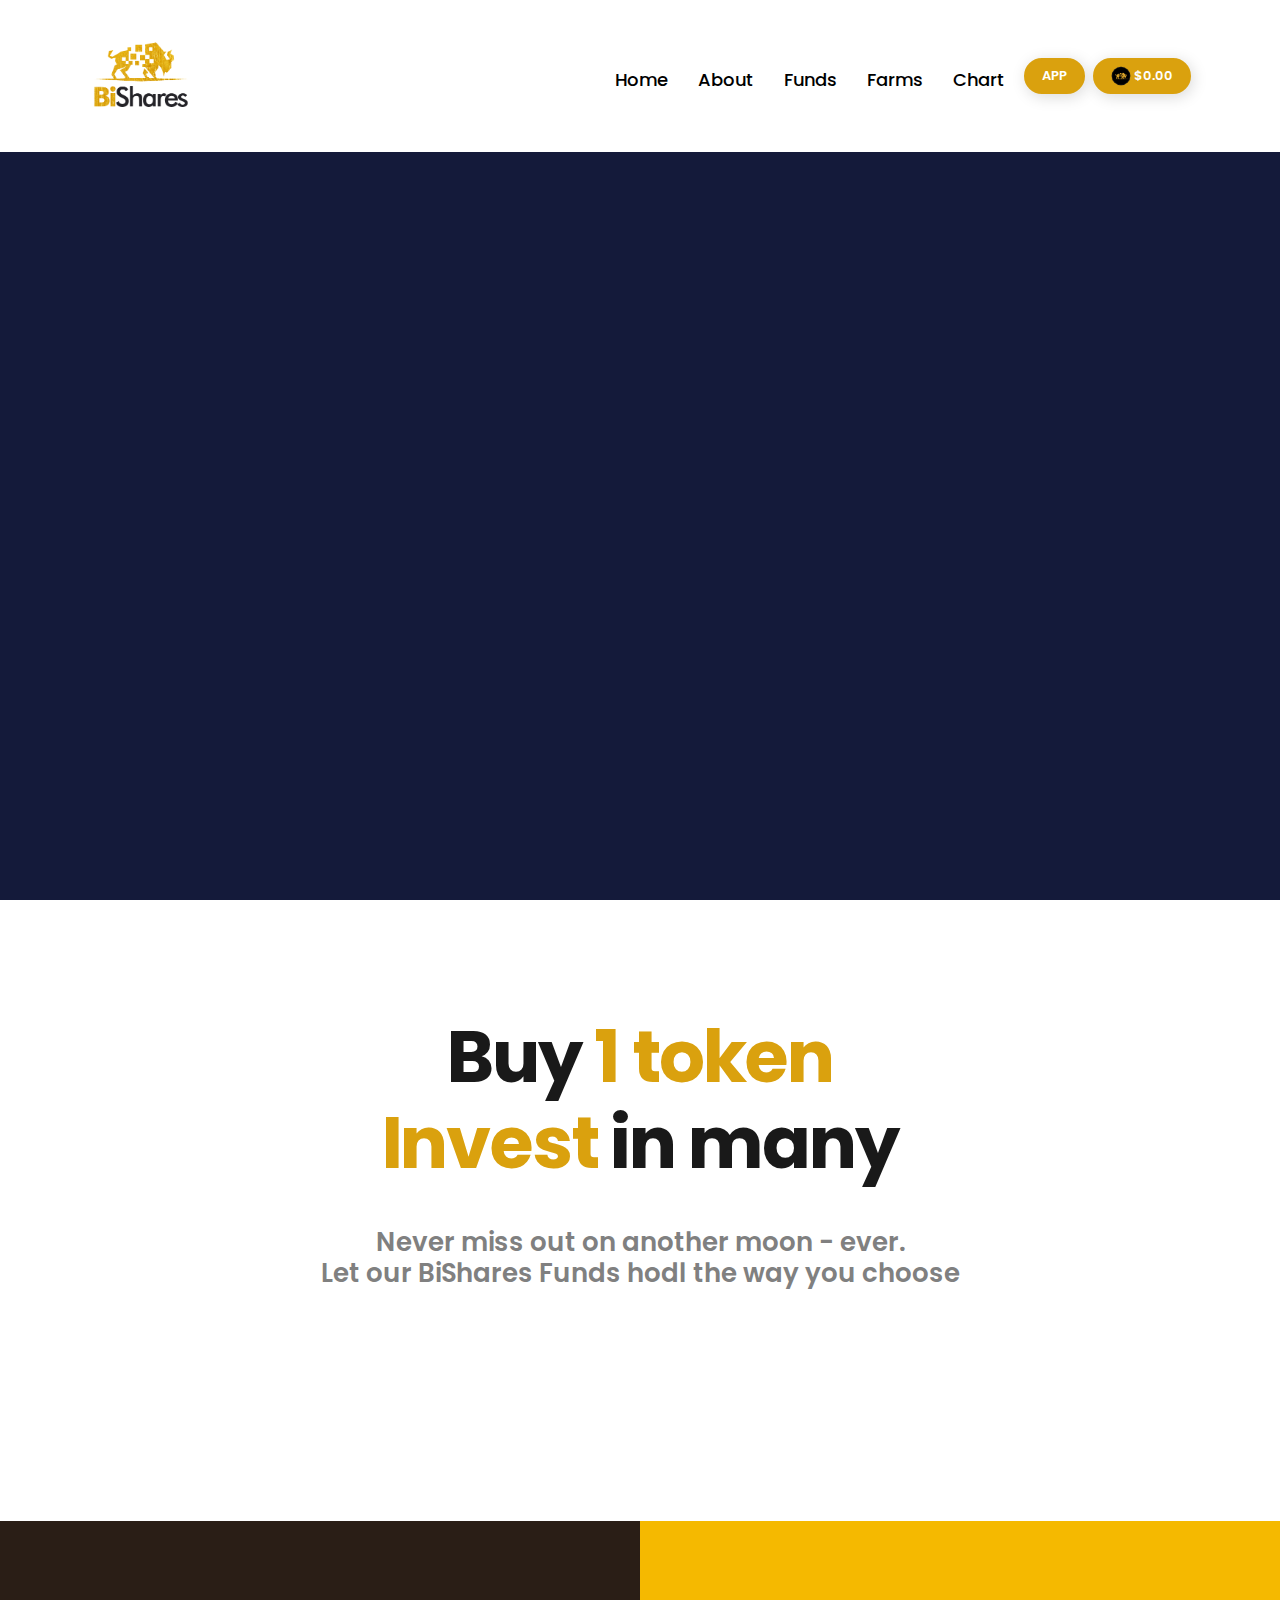
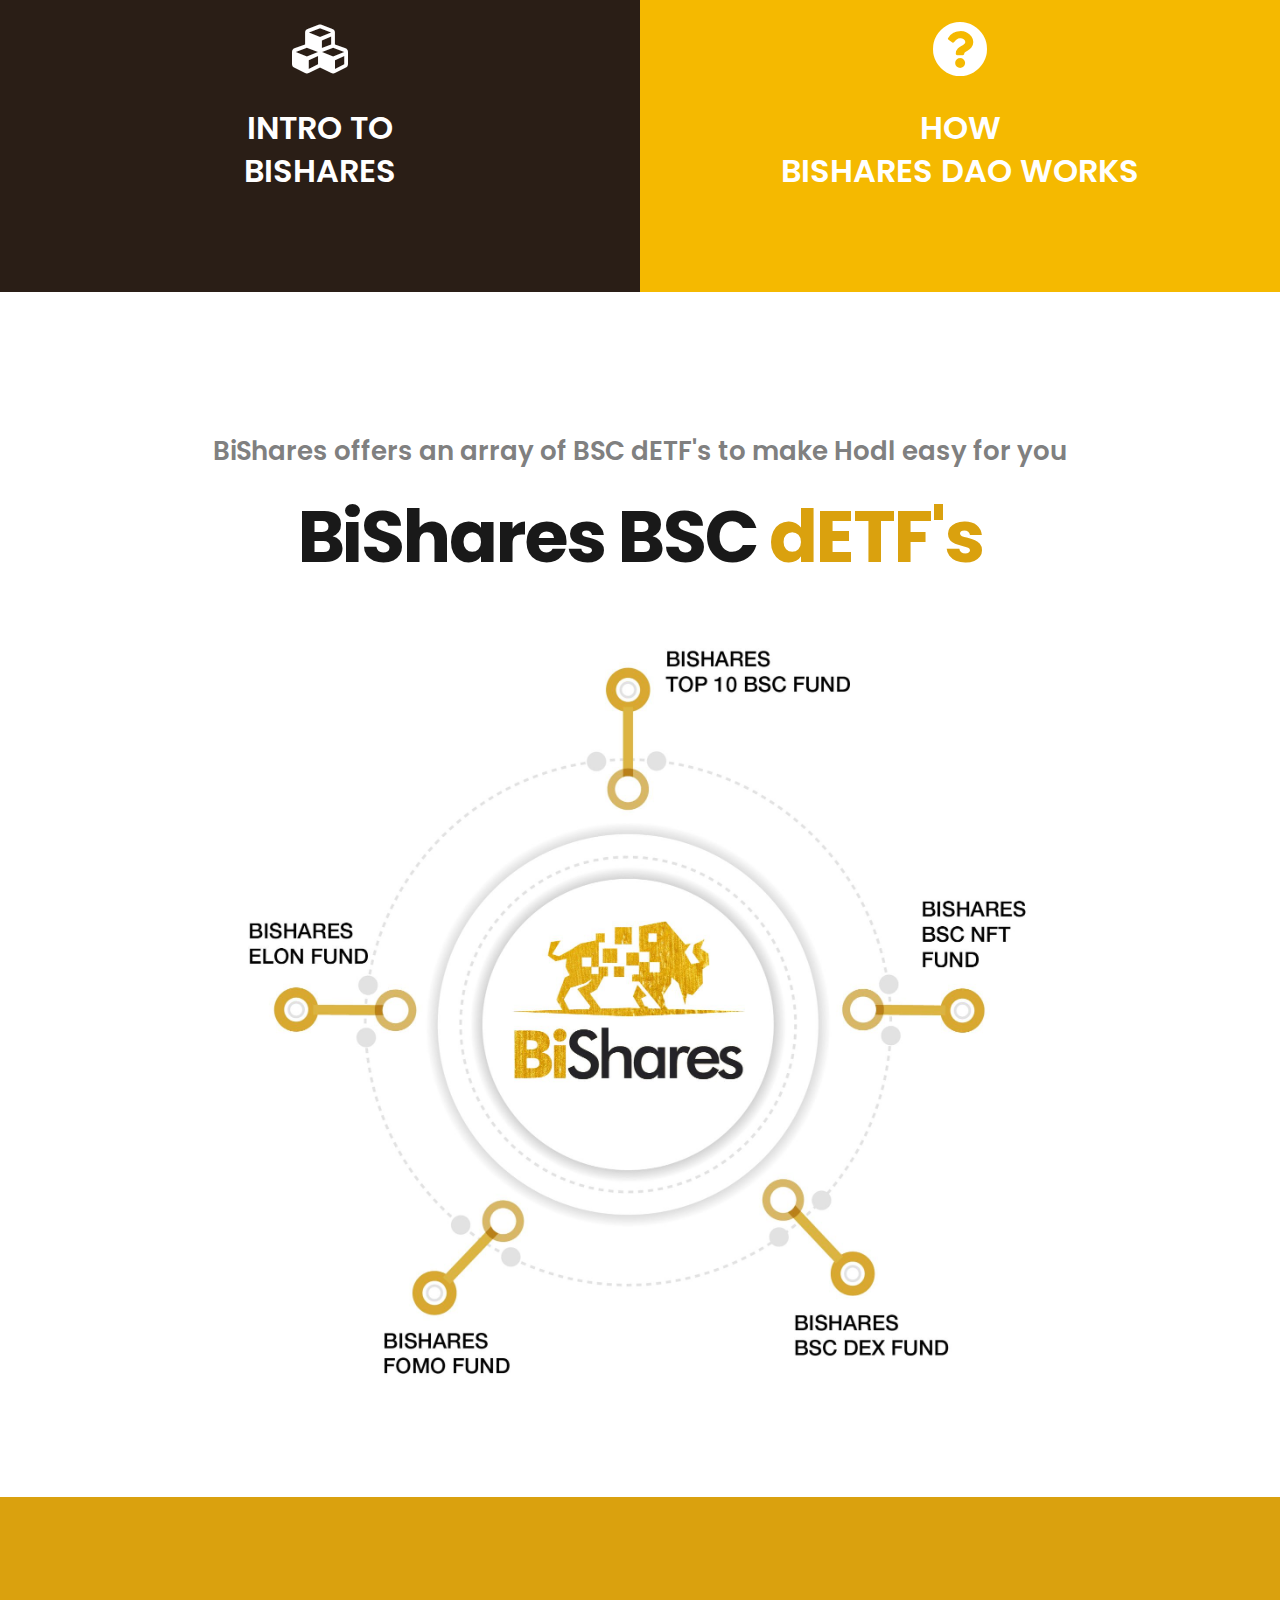
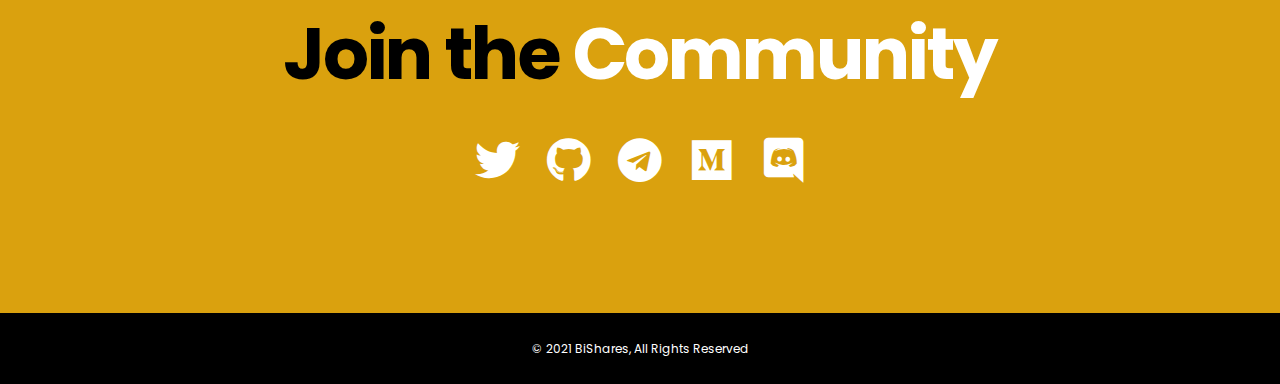
==== index.html @ 82aae1d3 "APp is live to app" ====
<!doctype html>
<html lang="en">

<head>
    <meta charset="UTF-8">
    <meta name="viewport" content="width=device-width, initial-scale=1, shrink-to-fit=no">
    <link rel="stylesheet" href="https://fonts.googleapis.com/css?family=Poppins:400,500,600">
    <link rel="stylesheet" href="assets/bootstrap/css/bootstrap.min.css" type="text/css">
    <link rel="stylesheet" href="assets/font-awesome/css/fontawesome-all.min.css">
    <link rel="stylesheet" href="assets/css/magnific-popup.css">

    <link rel="stylesheet" href="assets/css/style.css">
    <link rel="stylesheet" href="assets/css/custom.css">

    <link rel="shortcut icon" type="image/jpg" href="assets/img/favicon.png" />
    <title>BiShares - BSC dETF's</title>

    <meta property="og:url" content="https://bishares.finance" />
    <meta name="title" content="BISHARES FINANCE">
    <meta name="description" content="BiShares - BSC dETF's - Safely Diversify Across Crypto Assets">
    <meta property="og:title" content="BISHARES FINANCE">
    <meta property="og:description" content="BiShares - BSC dETF's - Safely Diversify Across Crypto Assets">
    <meta property="og:image" content="https://bishares.finance/assets/img/BiSharesLarge.jpg">
    <meta name="twitter:title" content="BISHARES FINANCE">
    <meta name="twitter:description" content="BiShares - BSC dETF's - Safely Diversify Across Crypto Assets">
    <meta name="twitter:image" content="https://bishares.finance/assets/img/BiSharesLarge.jpg">
    <meta name="twitter:card" content="summary_large_image">

</head>

<body data-spy="scroll" data-target=".navbar">
    <div class="ts-page-wrapper" id="page-top">

        <!--*********************************************************************************************************-->
        <!--************ HERO ***************************************************************************************-->
        <!--*********************************************************************************************************-->
        <header id="ts-hero" class="ts-full-screen ts-separate-bg-element">
            <!--NAVIGATION ******************************************************************************************-->
            <nav class="navbar navbar-expand-lg navbar-dark fixed-top ts-separate-bg-element" data-bg-color="#fff">
                <div class="container">
                    <a class="navbar-brand" href="./">
                        <img src="assets/img/BiShare-Logo-WEB.png" alt="">
                    </a>
                    <!--end navbar-brand-->
                    <button class="navbar-toggler" type="button" data-toggle="collapse"
                        data-target="#navbarNavAltMarkup" aria-controls="navbarNavAltMarkup" aria-expanded="false"
                        aria-label="Toggle navigation">
                        <span class="navbar-toggler-icon"></span>
                    </button>
                    <!--end navbar-toggler-->
                    <div class="collapse navbar-collapse" id="navbarNavAltMarkup">
                        <div class="navbar-nav ml-auto">
                            <a class="nav-item nav-links ts-scroll" href="./">Home</a>
                            <a class="nav-item nav-links ts-scroll" href="./about-us">About <span
                                    class="sr-only"></span></a>
                            <a class="nav-item nav-links ts-scroll" href="./funds">Funds</a>
                            <a class="nav-item nav-links ts-scroll" href="https://farms.bishares.finance" target="_blank">Farms</a>
                            <a class="nav-item nav-links ts-scroll" target="_blank"
                                href="https://charts.bogged.finance/?token=0x19A6Da6e382b85F827088092a3DBe864d9cCba73">Chart</a>
                            <a class="ts-scroll btn btn-primary btn-sm m-1 px-3 ts-width__auto"
                            href="https://app.bishares.finance" target="_blank">APP</a>
                            <a class="ts-scroll btn btn-primary btn-sm m-1 px-3 ts-width__auto"
                                href="https://charts.bogged.finance/?token=0x19A6Da6e382b85F827088092a3DBe864d9cCba73"
                                id="bison_price" target="_blank"><img src="assets/img/CoinSoloGold.svg"
                                    style="height: 20px;" /> $0.00</a>
                        </div>
                        <!--end navbar-nav-->
                    </div>
                    <!--end collapse-->
                </div>
                <!--end container-->
            </nav>
            <!--end navbar-->

            <!--HERO CONTENT ****************************************************************************************-->
            <div class="container align-self-center align-items-center" style="padding-top: 160px;">
                <div class="row">
                    <div class="col-md-12">
                        <center>
                            <h1 data-animate="ts-fadeInUp">Professional DeFi apeing diversification.<br /> Simply easy,
                                hodl safely</h1>
                            <div data-animate="ts-fadeInUp" data-delay=".1s">
                                <p class="w-75 text-white mb-5 ts-opacity__90">Audited and Diversified Decentralized ETF's (dETF's) on Binance Smart Chain</p>
                            </div>
                            <!-- a href="#how-it-works" class="btn btn-primary btn-lg ts-scroll mr-4" data-animate="ts-fadeInUp" data-delay=".2s">
                            APP
                            <i class="fa fa-arrow-right small ml-3 ts-opacity__50"></i>
                        </a> -->
                        </center>
                    </div>


                    <!--end col-md-7-->
                </div>
                <!--end row-->
            </div>
            <!--end container-->
            <!--END HERO CONTENT ************************************************************************************-->

            <!--HERO BACKGROUND *************************************************************************************-->
            <div class="ts-background" data-bg-color="#141a3a" data-bg-parallax="scroll" data-bg-parallax-speed="3">
                <!-- <div class="ts-background-image ts-svg ts-z-index__1 ts-background-position-left d-none d-md-block" data-bg-image="assets/svg/shape-mask.svg" data-animate="ts-fadeInLeft"></div>-->
                <div class="ts-background-image ts-parallax-element" data-bg-image="assets/img/bishares-3bisons.jpg"
                    data-animate="ts-zoomOutIn"></div>
            </div>
            <!--END HERO BACKGROUND *********************************************************************************-->

        </header>
        <!--end #hero-->

        <!--*********************************************************************************************************-->
        <!--************ CONTENT ************************************************************************************-->
        <!--*********************************************************************************************************-->
        <main id="ts-content">

            <!--HOW IT WORKS ****************************************************************************************-->
            <section id="how-it-works" class="ts-block ts-xs-text-center pb-5">
                <div class="container">
                    <div class="ts-title">
                        <center>
                            <h1 class="display-3 text-xs-center">Buy <span class="text-primary">1 token</span>
                                <br /><span class="text-primary">Invest</span> in many
                            </h1>
                            <h3 class="mb-1 semi-header">Never miss out on another moon - ever.<br />
                                Let our BiShares Funds hodl the way you choose</h3>
                            <br />
                            <br />
                            <!-- <a href="#" class="btn btn-primary btn-lg ts-scroll mr-4 m-2" data-animate="ts-fadeInUp" data-delay=".2s">
                                Buy BINFT
                                <i class="fa fa-arrow-right small ml-3 ts-opacity__50"></i>
                            </a> -->
                            <a href="./funds.html" class="btn btn-primary btn-lg ts-scroll mr-4 m-2"
                                data-animate="ts-fadeInUp" data-delay=".2s">
                                DETAILS
                                <i class="fa fa-arrow-right small ml-3 ts-opacity__50"></i>
                            </a>
                        </center>
                    </div>
                </div>

                <!--end ts-title-->
                <div class="icoboxes-card-wrapper icoboxes-card-wrapper__3cols">
                    <div class="icobox icobox_icon-color-primary icobox_type_card icobox_centered icobox_title_accent">
                        <a class="icobox__link-wrapper"
                            href="https://medium.com/@BiShares/introduction-to-bishares-cdad40c24427" target="_blank">
                            <div class="icobox__icon-holder">
                                <div class="icobox__icon"><i class="fa fa-cubes"></i></div>
                            </div>
                            <div class="icobox__body">
                                <h5 class="icobox__title">Intro to<br> BiShares</h5>
                            </div>
                        </a>
                    </div>
                    <div class="icobox icobox_icon-color-primary icobox_type_card icobox_centered icobox_title_accent">
                        <a class="icobox__link-wrapper"
                            href="https://bi-shares.medium.com/post-dao-updates-additional-info-fe2c316872f9"
                            target="_blank">
                            <div class="icobox__icon-holder">
                                <div class="icobox__icon"><i class="fa fa-question-circle"></i></div>
                            </div>
                            <div class="icobox__body">
                                <h5 class="icobox__title">How <br> BISHARES DAO works</h5>
                            </div>
                        </a>
                    </div>

                    <!--end row-->
                </div>
                <!--end container-->
            </section>
            <!--END HOW IT WORKS ************************************************************************************-->

            <section class="text-center my-5 py-5">
                <div content="ts-title mb-5">
                    <h3 class="mb-1 semi-header">BiShares offers an array of BSC dETF's to make Hodl easy for
                        you</h3><br />
                    <h1 class="display-3 text-xs-center">BiShares BSC <span class="text-primary">dETF's</span></h1>
                    <img class="img-fluid mb-2-5" src="assets/img/BiSharesInfoCircle.jpg" alt="">
                </div>

            </section>


            <!--FOOTER****************************************************************************************-->
            <section id="buy-now" class="ts-block text-center py-10" data-bg-color="#daa10e">
                <div class="container">
                    <div class="ts-title mb-3">
                        <h1 class="display-3 text-xs-center foot-words">Join the <span
                                class="text-primary-foot">Community</span> </h1>
                    </div>
                    <!--end ts-title-->
                    <a href="https://twitter.com/BiSharesFinance" target="_blank"><i class="fab fa-twitter"> </i></a>
                    <a href="https://github.com/bisharesindexfund" target="_blank"><i class="fab fa-github"> </i></a>
                    <a href="https://t.me/bishares" target="_blank"><i class="fab fa-telegram"> </i></a>
                    <a href="https://bi-shares.medium.com" target="_blank"><i class="fab fa-medium"> </i></a>
                    <a href="https://discord.gg/w2jejq5rBP" target="_blank"><i class="fab fa-discord"> </i></a>
                </div>
            </section>
            <!--END BUY NOW *****************************************************************************************-->

        </main>
        <!--end #content-->

        <!--*********************************************************************************************************-->
        <!--************ FOOTER *************************************************************************************-->
        <!--*********************************************************************************************************-->
        <footer id="ts-footer">

            <section id="contact" class="ts-separate-bg-element" data-bg-image="assets/img/bg-hand-mobile.jpg"
                data-bg-image-opacity=".1" data-bg-color="black">
                <div class="container">

                    <!--end row-->
                </div>
                <!--end ts-box-->
                <div class="text-center text-white py-4">
                    <small>© 2021 BiShares, All Rights Reserved</small>
                </div>

                <!--end container-->
            </section>

        </footer>
        <!--end #footer-->

    </div>
    <!--end page-->

    <script src="assets/js/custom.hero.js"></script>
    <script src="assets/js/jquery-3.3.1.min.js"></script>
    <script src="assets/js/popper.min.js"></script>
    <script src="assets/bootstrap/js/bootstrap.min.js"></script>
    <script src="assets/js/imagesloaded.pkgd.min.js"></script>
    <script src="https://maps.google.com/maps/api/js?key=AIzaSyBEDfNcQRmKQEyulDN8nGWjLYPm8s4YB58"></script>
    <script src="assets/js/isInViewport.jquery.js"></script>
    <script src="assets/js/jquery.magnific-popup.min.js"></script>
    <script src="assets/js/owl.carousel.min.js"></script>
    <script src="assets/js/scrolla.jquery.min.js"></script>
    <script src="assets/js/jquery.validate.min.js"></script>
    <script src="assets/js/jquery-validate.bootstrap-tooltip.min.js"></script>
    <script src="assets/js/custom.js"></script>

    <script>
        get_bison_price();
        function get_bison_price() {
            $.ajax({
                type: "GET",
                url: "https://api.vlad.finance/bishares-price.php?key=6547643&pool=0xec1214ee197304c17eb9e427e246a4fd37ba718e&token=0x19A6Da6e382b85F827088092a3DBe864d9cCba73&decimals=8",
                success: function (data) {
                    bison = JSON.parse(data)['data'];
                    if (bison == "0.00" || bison == "nan" || bison == "inf") {
                        setTimeout(function () { get_bison_price(); }, 1000);
                    } else if (bison !== "0.00" && bison != "nan" && bison != "inf") {
                        $('#bison_price').html("<img src='assets/img/CoinSoloGold.svg' style='height: 20px;' /> $" + bison);
                        setTimeout(function () { get_bison_price(); }, 30000);
                    }
                }
            })

        }
    </script>

</body>

</html>
---- assets/css/style.css ----
/*----------------------------------------------------------------------------------------------------------------------
Project:	    StartUps
Version:        1.0.0

Default Color   #ff6a6a;

Body copy:		'Poppins', sans-serif; 15px;
Headers:		'Poppins', sans-serif;

----------------------------------------------------------------------------------------------------------------------*/

/*----------------------------------------------------------------------------------------------------------------------
[Table of contents]

A. Basic Styling
  -- Styling

B. Helpers
  -- Animations
  -- Borders
  -- Colors
  -- Column Count
  -- Transitions
  -- Background
  -- Headings
  -- Height
  -- Margin
  -- No Gutter
  -- Opacity
  -- Overflow
  -- Padding
  -- Position
  -- Shadow
  -- Shape Mask
  -- Typography
  -- Title
  -- Transitions
  -- Utilities
  -- Width
  -- Z-Index

C. Components
  -- Block
  -- Blockquote
  -- Box
  -- Buttons
  -- Card
  -- Circle
  -- Forms
  -- Inputs
  -- Item
  -- List
  -- Map
  -- Hero
  -- Navbar
  -- Page
  -- Partners
  -- Plugins
  -- Price Box
  -- Progress
  -- Promo Numbers
  -- Select
  -- Slider
  -- Tabs

D. Plugins Styles
  -- Magnific Popup
  -- Owl Carousel

E. Template Specific Elements
  -- Price Box
  -- Other
  -- Story


----------------------------------------------------------------------------------------------------------------------*/

/***********************************************************************************************************************
A. Basic Styling
***********************************************************************************************************************/

/*-------------------------------------------
  -- Styling - Colors, Font Size, Font Family
-------------------------------------------*/

body {
    color: #191919;
    font-family: 'Poppins', sans-serif;
    font-weight: 400;
    font-size: .9375rem;
    margin: 0;
    padding: 0;
}

html {
    font-size: 80%;
}

h1, .ts-h1 {
    font-weight: 500;
    font-size: 2.5rem;
}

h2, .ts-h2 {
    font-weight: 500;
    font-size: 1.5rem;
}

h3, .ts-h3 {
    font-weight: 600;
    font-size: 1.25rem;
    margin-bottom: 1.5625rem;
}

h4, .ts-h4 {
    font-weight: 500;
    margin-bottom: 1.875rem;
}

h5, .ts-h5 {
    font-size: 2rem;
    font-weight: 600;
}

h6, .ts-h6 {
    font-size: .9375rem;
}

.text-primary {
  color: #daa10e !important;
    font-weight:700;
}

a.text-primary:focus, a.text-primary:hover {
  color: #daa10e !important;
}

.display-3 {
  letter-spacing: -0.03em;
    font-weight:700;
}

@media (max-width: 991px) {
  .display-3 {
    font-size: 3rem;
  }
}

.semi-header{
    color:grey;
}

.img-fluid, .carousel-inner > .carousel-item > img,
.carousel-inner > .carousel-item > a > img {
  max-width: 70%;
  height: auto;
}

.foot-words{
    color:black;
    
}
.text-primary-foot{
    color:white;
}

.fab{
  width: 1.5em; 
    font-size:3em;
    color:white;
}

.navbar-brand img{
    width:110px;
}

.navbar-light .navbar-toggler-icon {
  background-image: url("data:image/svg+xml;charset=utf8,%3Csvg viewBox='0 0 30 30' xmlns='http://www.w3.org/2000/svg'%3E%3Cpath stroke='rgba(0, 0, 0, 0.5)' stroke-width='2' stroke-linecap='round' stroke-miterlimit='10' d='M4 7h22M4 15h22M4 23h22'/%3E%3C/svg%3E");
}

.navbar-dark .navbar-toggler-icon {
  background-image: url("data:image/svg+xml;charset=utf8,%3Csvg viewBox='0 0 30 30' xmlns='http://www.w3.org/2000/svg'%3E%3Cpath stroke='rgba(0, 0, 0, 0.5)' stroke-width='2' stroke-linecap='round' stroke-miterlimit='10' d='M4 7h22M4 15h22M4 23h22'/%3E%3C/svg%3E");
}
.navbar-dark .navbar-nav .nav-links{
    font-size:18px;
    padding-top: 10px;
    text-align: center;
    color:black;
}
.nav-links .ts-scroll {
    color:black !IMPORTANT;
}

.w-75{
 font-size:22px;   
    line-height: 26px;
}

.boxy{
    color:#daa10e;
}
.boxy-rev{
    color:#191919;
}


/* NEW */

/***********************************************************************************************************************
B. Helpers
***********************************************************************************************************************/

/*-------------------------------------------
  -- Animations
-------------------------------------------*/

[data-animate] {
    opacity: 0;
    animation-fill-mode: forwards;
    animation-duration: .6s;
    animation-timing-function: ease;
}

/* Fade In Up */

@keyframes ts-fadeInUp {
    from {
        opacity: 0;
        transform: translate3d(0, 1.25rem, 0);
    }

    to {
        opacity: 1;
        transform: translate3d(0, 0, 0);
    }
}

.ts-fadeInUp {
    animation-name: ts-fadeInUp;
}

/* Fade In Down */

@keyframes ts-fadeInDown {
    from {
        opacity: 0;
        transform: translate3d(0, -1.25rem, 0);
    }

    to {
        opacity: 1;
        transform: translate3d(0, 0, 0);
    }
}

.ts-fadeInDown {
    animation-name: ts-fadeInDown;
}

/* Fade In Left */

@keyframes ts-fadeInLeft {
    from {
        opacity: 0;
        transform: translate3d(-1.25rem, 0, 0);
    }

    to {
        opacity: 1;
        transform: translate3d(0, 0, 0);
    }
}

.ts-fadeInLeft {
    animation-name: ts-fadeInLeft;
}

/* Fade In Right */

@keyframes ts-fadeInRight {
    from {
        opacity: 0;
        transform: translate3d(1.25rem, 0, 0);
    }

    to {
        opacity: 1;
        transform: translate3d(0, 0, 0);
    }
}

.ts-fadeInRight {
    animation-name: ts-fadeInRight;
}

/* Zoom In */

@keyframes ts-zoomIn {
    from {
        opacity: 0;
        transform: scale(.5);
    }

    to {
        opacity: 1;
        transform: scale(1);
    }
}

.ts-zoomIn {
    animation-name: ts-zoomIn;
}

/* Zoom Out In */

@keyframes ts-zoomOutIn {
    from {
        opacity: 0;
        transform: scale(1.1);
    }

    to {
        opacity: 1;
        transform: scale(1);
    }
}

.ts-zoomOutIn {
    animation-name: ts-zoomOutIn;
}

/* Zoom In Short */

@keyframes ts-zoomInShort {
    from {
        opacity: 0;
        transform: scale(.9);
    }

    to {
        opacity: 1;
        transform: scale(1);
    }
}

.ts-zoomInShort {
    animation-name: ts-zoomInShort;
}

/*-------------------------------------------
  -- Borders
-------------------------------------------*/

.ts-border-radius__sm {
    border-radius: .125rem;
    overflow: hidden;
}

.ts-border-radius__md {
    border-radius: .25rem;
    overflow: hidden;
}

.ts-border-radius__lg {
    border-radius: .5rem;
    overflow: hidden;
}

.ts-border-radius__xl {
    border-radius: .75rem;
    overflow: hidden;
}

.ts-border-radius__pill {
    border-radius: 6.25rem !important;
    overflow: hidden;
}

.ts-border-radius__round-shape {
    border-radius: 187.5rem;
    overflow: hidden;
}

.ts-border-none {
    border: none;
}

.ts-border-bottom {
    border-bottom: .0625rem solid rgba(0, 0, 0, .1);
}

.ts-font-color__white {
    color: #fff;
}

.ts-font-color__black {
    color: #000;
}

.ts-font-color__primary {
    color: #3a79f9;
}

/*-------------------------------------------
  -- Background
-------------------------------------------*/

[data-bg-image] {
    background-size: cover;
    background-position: 50%;
}

.ts-background {
    bottom: 0;
    left: 0;
    height: 100%;
    overflow: hidden;
    position: absolute;
    width: 100%;
    z-index: -2;
}

.ts-background .ts-background {
    height: 100%;
    width: 100%;
}

.ts-background-repeat {
    background-repeat: repeat;
    background-size: inherit;
}

.ts-background-repeat .ts-background-image {
    background-repeat: repeat;
    background-size: inherit;
}

.ts-background-image, .ts-img-into-bg {
    background-repeat: no-repeat;
    background-size: cover;
    background-position: 50%;
    height: 100%;
    overflow: hidden;
    width: 100%;
}

.ts-background-image img, .ts-img-into-bg img {
    display: none;
}

.ts-background-original-size {
    background-size: inherit;
}

.ts-background-size-cover {
    background-size: cover;
}

.ts-background-size-contain {
    background-size: contain;
}

.ts-background-repeat-x {
    background-repeat: repeat-x;
}

.ts-background-repeat-y {
    background-repeat: repeat-y;
}

.ts-background-repeat-repeat {
    background-repeat: repeat;
    background-size: inherit;
}

.ts-background-position-top {
    background-position: top;
}

.ts-background-position-center {
    background-position: center;
}

.ts-background-position-bottom {
    background-position: bottom;
}

.ts-background-position-left {
    background-position-x: left !important;
}

.ts-background-position-right {
    background-position-x: right !important;
}

.ts-background-particles {
    height: 120%;
    left: 0;
    margin-left: -10%;
    margin-top: -10%;
    overflow: hidden;
    position: absolute;
    top: 0;
    width: 120%;
    z-index: 1;
}

.ts-background-is-dark {
    color: #fff;
}

.ts-background-is-dark .form-control {
    box-shadow: 0 0 0 .125rem rgba(255, 255, 255, .2);
}

.ts-background-is-dark .form-control:focus {
    box-shadow: 0 0 0 .125rem rgba(255, 255, 255, .4);
}

.ts-background-is-dark .ts-btn-border-muted {
    border-color: rgba(255, 255, 255, .1);
}

.ts-video-bg {
    height: 100%;
}

.ts-video-bg .fluid-width-video-wrapper {
    height: 100%;
}

/*-------------------------------------------
  -- Height
-------------------------------------------*/

.ts-height__50px {
    height: 3.125rem;
}

.ts-height__100px {
    height: 6.25rem;
}

.ts-height__150px {
    height: 9.375rem;
}

.ts-height__200px {
    height: 12.5rem;
}

.ts-height__250px {
    height: 15.625rem;
}

.ts-height__300px {
    height: 18.75rem;
}

.ts-height__350px {
    height: 21.875rem;
}

.ts-height__400px {
    height: 25rem;
}

.ts-height__450px {
    height: 28.125rem;
}

.ts-height__500px {
    height: 31.25rem;
}

.ts-height__600px {
    height: 37.5rem;
}

.ts-height__700px {
    height: 43.75rem;
}

.ts-height__800px {
    height: 50rem;
}

.ts-height__900px {
    height: 56.25rem;
}

.ts-height__1000px {
    height: 62.5rem;
}

/*- ---------------------------------------------*/
/*- Icobox
/*- ---------------------------------------------*/
.icobox {
  position: relative;
  margin-bottom: 2rem;
}

.icobox::after {
  content: "";
  display: table;
  clear: both;
}

.icobox p:last-child {
  margin-bottom: 0;
}

.icobox__icon {
  width: 70px;
  height: 70px;
  line-height: 70px;
  background: #2a1e16;
  color: #fff;
  font-size: 2.6rem;
  font-family: "Montserrat", sans-serif;
  text-align: center;
  margin-bottom: 1.7rem;
}

.icobox__title {
  margin-bottom: 0;
}

.icobox__title + p {
  padding-top: 1em;
}

.icobox__link-wrapper {
  text-decoration: none;
}

.icobox__link-wrapper:hover {
  text-decoration: none;
}

.icobox_icon-color-primary .icobox__icon {
  background-color: #f5b900;
}

.icobox_icon-color-primary.icobox_icon-no-shape .icobox__icon {
  background-color: transparent;
  color: #f5b900;
}

.icobox_icon-color-primary.icobox_type_card {
  background-color: #f5b900;
}

.icobox_centered {
  text-align: center;
}

.icobox_centered .icobox__icon {
  margin-left: auto;
  margin-right: auto;
  text-align: center !important;
}

.icobox_right {
  text-align: right;
}

.icobox_right .icobox__icon {
  float: right;
}

.icobox_right .icobox__icon-holder::after {
  content: "";
  display: table;
  clear: both;
}

.icobox_icon-left .icobox__icon {
  float: left;
  margin: 0 2rem 0 0;
}

.icobox_icon-right .icobox__icon {
  float: right;
  margin: 0 0 0 2rem;
}

.icobox_icon-shape_round .icobox__icon {
  border-radius: 50%;
}

.icobox_icon-no-shape .icobox__icon {
  background: none;
  color: #2a1e16;
  font-size: 56px;
  line-height: 1em;
  text-align: left;
}

.icobox_icon-no-shape.icobox_icon-left .icobox__icon {
  margin-right: 0;
}

.icobox_icon-no-shape.icobox_icon-right .icobox__icon {
  margin-left: 0;
  text-align: right;
}

@media (min-width: 992px) {
  .icobox_size_xl .icobox__icon {
    width: 132px;
    height: 132px;
    font-size: 56px;
    line-height: 132px;
    margin-bottom: 2rem;
  }
}

.icobox_type_boxed {
  background: #fcfcfc;
  padding: 47px 32px;
}

.icobox_type_card {
  background-color: #2a1e16;
  padding: 75px 20px 85px 20px;
}

.icobox_type_card br {
  display: none;
}

@media (min-width: 992px) {
  .icobox_type_card {
    padding: 100px 80px;
  }
  .icobox_type_card br {
    display: inline-block;
  }
}

.icobox_type_card .icobox__icon {
  color: #fff;
  background: none;
  margin-bottom: 1rem;
  transition: all 0.2s ease;
}

@media (min-width: 992px) {
  .icobox_type_card .icobox__icon {
    font-size: 56px;
    line-height: 56px;
  }
}

.icobox_type_card .icobox__title {
  color: #fff;
  line-height: 1.33em;
  transition: all 0.2s ease;
}

.icobox_type_card .icobox__body {
  color: #fff;
}

.icobox_type_card:hover .icobox__icon {
  transform: translate(0, -0.5rem);
}

.icobox_type_card:hover .icobox__title {
  transform: translate(0, 0.5rem);
}

.icobox_title_accent .icobox__title {
  text-transform: uppercase;
}

.icoboxes-card-wrapper::after {
  content: "";
  display: table;
  clear: both;
}

.icoboxes-card-wrapper.icoboxes-card-wrapper__3cols .icobox_type_card {
  margin-bottom: 0;
}

.icoboxes-card-wrapper.icoboxes-card-wrapper__3cols .icobox_type_card:nth-child(2n+1) {
  background-color: #2a1e16;
}

@media (min-width: 768px) {
  .icoboxes-card-wrapper.icoboxes-card-wrapper__3cols .icobox_type_card {
    float: left;
    width: 50%;
  }
  .icoboxes-card-wrapper.icoboxes-card-wrapper__3cols .icobox_type_card:nth-child(4n+1), .icoboxes-card-wrapper.icoboxes-card-wrapper__3cols .icobox_type_card:nth-child(4n+4) {
    background-color: #2a1e16;
  }
  .icoboxes-card-wrapper.icoboxes-card-wrapper__3cols .icobox_type_card:nth-child(4n+2), .icoboxes-card-wrapper.icoboxes-card-wrapper__3cols .icobox_type_card:nth-child(4n+3) {
    background-color: #f5b900;
  }
}

@media (min-width: 992px) {
  .icoboxes-card-wrapper.icoboxes-card-wrapper__3cols .icobox_type_card {
    width: 50%;
  }
  .icoboxes-card-wrapper.icoboxes-card-wrapper__3cols .icobox_type_card:nth-child(2n+1) {
    background-color: #2a1e16;
  }
  .icoboxes-card-wrapper.icoboxes-card-wrapper__3cols .icobox_type_card:nth-child(2n) {
    background-color: #f5b900;
  }
}

@media (min-width: 768px) {
  .icobox_top-line {
    margin-top: 86px;
  }
  .icobox_top-line::before {
    content: "";
    display: block;
    position: absolute;
    left: 50%;
    top: -86px;
    width: 1px;
    height: 56px;
    background-color: #ececec;
  }
}
/*-------------------------------------------
  -- Margin
-------------------------------------------*/

.ts-mt__0 {
    margin-top: 0 !important;
}

.ts-mr__0 {
    margin-right: 0 !important;
}

.ts-mb__0 {
    margin-bottom: 0 !important;
}

.ts-ml__0 {
    margin-left: 0 !important;
}

/*-------------------------------------------
  -- No Gutters - Removes padding from col*
-------------------------------------------*/

.no-gutters {
    margin-right: 0;
    margin-left: 0;
}

.no-gutters > .col, .no-gutters > [class*="col-"] {
    padding-right: 0;
    padding-left: 0;
}

/*-------------------------------------------
  -- Opacity
-------------------------------------------*/

.ts-opacity__5 {
    opacity: .05;
}

.ts-opacity__10 {
    opacity: .1;
}

.ts-opacity__20 {
    opacity: .2;
}

.ts-opacity__30 {
    opacity: .3;
}

.ts-opacity__40 {
    opacity: .4;
}

.ts-opacity__50 {
    opacity: .5;
}

.ts-opacity__60 {
    opacity: .6;
}

.ts-opacity__70 {
    opacity: .7;
}

.ts-opacity__80 {
    opacity: .8;
}

.ts-opacity__90 {
    opacity: .9;
}

/*-------------------------------------------
  -- Overflow
-------------------------------------------*/

.ts-overflow__hidden {
    overflow: hidden;
}

.ts-overflow__visible {
    overflow: visible;
}

/*-------------------------------------------
  -- Padding
-------------------------------------------*/

.ts-pt__0 {
    padding-top: 0 !important;
}

.ts-pr__0 {
    padding-right: 0 !important;
}

.ts-pb__0 {
    padding-bottom: 0 !important;
}

.ts-pl__0 {
    padding-left: 0 !important;
}

/*-------------------------------------------
  -- Position
-------------------------------------------*/

/* Top */

.ts-top__0 {
    top: 0%;
}

.ts-top__50 {
    top: 50%;
}

.ts-top__100 {
    top: 100%;
}

/* Right */

.ts-right__0 {
    right: 0%;
}

.ts-right__50 {
    right: 50%;
}

.ts-right__100 {
    right: 100%;
}

.ts-right__inherit {
    right: inherit;
}

/* Bottom */

.ts-bottom__0 {
    bottom: 0%;
}

.ts-bottom__50 {
    bottom: 50%;
}

.ts-bottom__100 {
    bottom: 100%;
}

/* Left */

.ts-left__0 {
    left: 0%;
}

.ts-left__50 {
    left: 50%;
}

.ts-left__100 {
    left: 100%;
}

.ts-left__inherit {
    left: inherit;
}

.ts-push-left__100 {
    transform: translateX(100%);
}

/*-------------------------------------------
  -- Shadow
-------------------------------------------*/

.ts-shadow__sm {
    box-shadow: 0 .125rem .3125rem rgba(0, 0, 0, .1);
}

.ts-shadow__md {
    box-shadow: .125rem .1875rem .9375rem rgba(0, 0, 0, .15);
}

.ts-shadow__lg {
    box-shadow: .375rem .3125rem 1.5625rem rgba(0, 0, 0, .2);
}

.ts-shadow__none {
    box-shadow: none !important;
}

/*-------------------------------------------
  -- Typography
-------------------------------------------*/

a {
    color: #daa10e;
    transition: .3s ease;
}

a:hover {
    color:#daa10e;

    text-decoration: none;
}

p {
    line-height: 1.6875rem;
    margin-bottom: 1.875rem;
    color: rgba(0, 0, 0, .5);
}

.ts-font-weight__normal {
    font-weight: normal;
}

.ts-font-weight__light {
    font-weight: lighter;
}

.ts-font-weight__bold {
    font-weight: bold;
}

.ts-text-small {
    font-size: .8125rem !important;
}

.ts-xs-text-center {
}

/*-------------------------------------------
  -- Title
-------------------------------------------*/

.ts-title {
    
}

.ts-title h5 {
    font-weight: normal;
    opacity: .5;
}

/*-------------------------------------------
  -- Utilities
-------------------------------------------*/

.ts-element {
    position: relative;
}

/* Social Icons */

.ts-social-icons {
    font-size: 120%;
}

.ts-social-icons a {
    padding: .125rem .25rem;
    color: #9e9e9e;
}

/* Overlay */

.ts-has-overlay {
    position: relative;
}

.ts-has-overlay:after {
    background-color: #000;
    content: "";
    height: 100%;
    left: 0;
    opacity: .5;
    position: absolute;
    top: 0;
    width: 100%;
    z-index: -1;
}

/* Flip x */

.ts-flip-x {
    transform: scaleY(-1);
}

/* Flip Y */

.ts-flip-y {
    transform: scaleX(-1);
}

.ts-video-bg {
    height: 100%;
}

.ts-video-bg .fluid-width-video-wrapper {
    height: 100%;
}

.ts-video-bg iframe {
    border: 0;
    height: 100%;
    width: 100%;
}

/*-------------------------------------------
  -- Width
-------------------------------------------*/

.ts-width__10px {
    width: .625rem;
}

.ts-width__20px {
    width: 1.25rem;
}

.ts-width__30px {
    width: 1.875rem;
}

.ts-width__40px {
    width: 2.5rem;
}

.ts-width__50px {
    width: 3.125rem;
}

.ts-width__100px {
    width: 6.25rem;
}

.ts-width__200px {
    width: 12.5rem;
}

.ts-width__300px {
    width: 18.75rem;
}

.ts-width__400px {
    width: 25rem;
}

.ts-width__500px {
    width: 31.25rem;
}

.ts-width__inherit {
    width: inherit !important;
}

.ts-width__auto {
    width: auto !important;
}

/*-------------------------------------------
  -- Z-index
-------------------------------------------*/

.ts-z-index__-1 {
    z-index: -1 !important;
}

.ts-z-index__0 {
    z-index: 0 !important;
}

.ts-z-index__1 {
    z-index: 1 !important;
}

.ts-z-index__2 {
    z-index: 2 !important;
}

.ts-z-index__1000 {
    z-index: 1000 !important;
}

/***********************************************************************************************************************
C. Components
***********************************************************************************************************************/

/*-------------------------------------------
  -- Block
-------------------------------------------*/

.ts-block {
    padding-bottom: 5rem;
    padding-top: 4rem;
    position: relative;
    /*
  &:after {
    background-image: url("data:image/svg+xml,%3csvg xmlns='http://www.w3.org/2000/svg'  width='103.987' height='105.599'%3E%3cpath fill='var(--color-primary-svg)' d='M101.017 45.961c-10.338 22.34-33.156 61.239-62.326 59.586-31.984-1.803-44.52-48.772-36.182-73.996 15.682-47.439 120.287-40.376 98.508 14.41-10.998 23.766 1.923-4.836 0 0z'/%3E%3c/svg%3E");
  }
  */
}

.ts-block-inside {
    padding: 1.25rem;
    position: relative;
}

section {
    position: relative;
}

/*-------------------------------------------
  -- Blockquote
-------------------------------------------*/

blockquote {
    font-size: 1.125rem;
    position: relative;
    padding-bottom: 2rem;
}

blockquote [class*="ts-circle"] {
    box-shadow: .375rem .3125rem 1.5625rem rgba(0, 0, 0, .2);
    position: relative;
    z-index: 2;
    margin-top: 1rem;
}

blockquote p {
    background-color: #f1f1f1;
    border-radius: .25rem;
    margin-top: -2.5rem;
    padding: 2.5rem;
    position: relative;
    z-index: 1;
}

blockquote p:after {
    border-color: #f1f1f1 transparent transparent transparent;
    border-style: solid;
    border-width: .8125rem .8125rem 0 .8125rem;
    content: "";
    width: 0;
    height: 0;
    position: absolute;
    left: 0;
    right: 0;
    margin: auto;
    bottom: -0.8125rem;
}

blockquote h4 {
    margin-bottom: .3125rem;
}

blockquote h6 {
    opacity: .5;
}

.blockquote-footer {
    color: inherit;
}

.blockquote-footer:before {
    display: none;
}

.ts-carousel-blockquote .owl-item figure, .ts-carousel-blockquote .owl-item p,
.ts-carousel-blockquote .owl-item .blockquote-footer {
    opacity: 0;
    transition: .6s ease;
    transform: translateY(.625rem);
}

.ts-carousel-blockquote .owl-item.active figure,
.ts-carousel-blockquote .owl-item.active p,
.ts-carousel-blockquote .owl-item.active .blockquote-footer {
    opacity: 1;
    transform: translateY(0);
}

.ts-carousel-blockquote .owl-item.active p {
    transition-delay: .1s;
}

.ts-carousel-blockquote .owl-item.active .blockquote-footer {
    transition-delay: .2s;
}

/*-------------------------------------------
  -- Box
-------------------------------------------*/

.ts-box {
    background-color: #fff;
    border-radius: .25rem;
    margin-bottom: 1.875rem;
    box-shadow: .125rem .1875rem .9375rem rgba(0, 0, 0, .15);
    padding: 1.5625rem;
}

/*-------------------------------------------
  -- Buttons
-------------------------------------------*/

.btn {
    border-radius: 6.25rem;
    border-width: .125rem;
    box-shadow: .125rem .1875rem .9375rem rgba(0, 0, 0, .15);
    font-weight: 600;
    font-size: .9375rem;
    padding: .5rem 1.25rem;
    position: relative;
    outline: none !important;
}

.btn:hover .fa-arrow-right {
    transform: translateX(.5rem);
}

.btn .fa-arrow-right {
    transition: .6s cubic-bezier(.85, -0.37, .17, 1.45);
    transform: translateX(0) rotate(.02deg);
}

.btn span {
    transition: .3s ease;
}

.btn .status {
    bottom: 0;
    height: 1.375rem;
    left: 0;
    margin: auto;
    position: absolute;
    top: 0;
    right: 0;
    width: 1.5rem;
}

.btn .status .spinner {
    left: .3125rem;
    transition: .3s ease;
    top: .1875rem;
    position: absolute;
    opacity: 0;
}

.btn .status .status-icon {
    border-radius: 50%;
    left: 0;
    opacity: 0;
    font-size: .625rem;
    padding: .25rem .4375rem;
    position: relative;
    transition: .3s ease;
    z-index: 1;
    transform: scale(0);
}

.btn .status .status-icon.valid {
    background-color: var(--green);
}

.btn .status .status-icon.invalid {
    background-color: var(--red);
}

.btn.processing span {
    opacity: .2;
}

.btn.processing .spinner {
    opacity: 1;
}

.btn.done .ts-spinner {
    opacity: 0;
}

.btn.done .status-icon {
    transform: scale(1);
    opacity: 1;
}

.btn-primary:hover, .btn-primary:focus, .btn-primary:active {
    /*background-color: darken( var(--color-primary), 20% );
    border-color: darken( var(--color-primary), 20% );*/
    background-color: #daa10e;
    border-color: #daa10e;
    box-shadow: .125rem .1875rem .9375rem rgba(0, 0, 0, .3);
}

.btn-primary {
    background-color: #daa10e;
    border-color: #daa10e;
    color: #fff;
}

.btn-primary.disabled, .btn-primary:disabled {
    background-color: #daa10e;
    border-color: #daa10e;
}

.btn-primary:not(:disabled):not(.disabled):active:focus,
.btn-primary:not(:disabled):not(.disabled).active:focus,
.show > .btn-primary.dropdown-toggle:focus {
    background-color: #daa10e;
    border-color: #daa10e;
    box-shadow: 0 .1875rem .9375rem rgba(0, 0, 0, .2);
}

.btn-primary:not(:disabled):not(.disabled):active,
.btn-primary:not(:disabled):not(.disabled).active,
.show > .btn-primary.dropdown-toggle {
    background-color: #daa10e;
    border-color: #daa10e;
    box-shadow: 0 .1875rem .9375rem rgba(0, 0, 0, .2);
}

.btn-dark {
    background-color: #191919;
    border-color: #191919;
}

.btn-outline-primary {
    border-color: #daa10e;
    color: #daa10e;
}

.btn-outline-primary:hover {
    background-color: #daa10e;
    border-color: #daa10e;
}

.btn-outline-primary:not(:disabled):not(.disabled):active:focus {
    background-color: #3a79f9;
    border-color: #3a79f9;
    box-shadow: 0 0 0 .2rem rgba(58, 121, 249, .5);
}

.btn-lg {
    padding: .75rem 1.5rem;
    font-size: 1.125rem;
}

.btn-sm {
    font-size: .8125rem;
    padding: .375rem 1rem;
}

.btn-xs {
    font-size: .75rem;
    font-weight: 600;
    padding: .125rem .6875rem;
    text-transform: uppercase;
}

[class*="btn-outline-"] {
    box-shadow: none;
}

.ts-btn-border-muted {
    border-color: rgba(25, 25, 25, .1);
}

/*-------------------------------------------
  -- Card
-------------------------------------------*/

.card {
    backface-visibility: hidden;
    border: none;
    box-shadow: .125rem .1875rem .9375rem rgba(0, 0, 0, .15);
    margin-bottom: 1.875rem;
    overflow: hidden;
}

.card-columns .card {
    margin-bottom: 1.25rem;
}

.card-body, .card-footer, .card-header {
    padding: 1.5625rem;
}

.ts-cards-same-height > div[class*='col-'] {
    display: flex;
}

.ts-cards-same-height > div[class*='col-'] .card {
    width: 100%;
}

.ts-card__flat {
    border-radius: 0;
    box-shadow: none;
}

.ts-card__flat .card-footer {
    background-color: transparent;
    border: none;
}

.ts-card__image {
}

/*-------------------------------------------
  -- Circle
-------------------------------------------*/

.ts-circle__xs {
    border-radius: 50%;
    display: inline-block;
    height: 3rem;
    flex: 0 0 3rem;
    overflow: hidden;
    text-align: center;
    line-height: 3rem;
    width: 3rem;
}

.ts-circle__sm {
    border-radius: 50%;
    display: inline-block;
    height: 4.375rem;
    flex: 0 0 4.375rem;
    overflow: hidden;
    text-align: center;
    line-height: 4.375rem;
    width: 4.375rem;
}

.ts-circle__md {
    border-radius: 50%;
    display: inline-block;
    height: 6.25rem;
    flex: 0 0 6.25rem;
    overflow: hidden;
    text-align: center;
    line-height: 6.25rem;
    width: 6.25rem;
}

.ts-circle__lg {
    border-radius: 50%;
    display: inline-block;
    height: 8.125rem;
    flex: 0 0 8.125rem;
    overflow: hidden;
    text-align: center;
    line-height: 8.125rem;
    width: 8.125rem;
}

.ts-circle__xl {
    border-radius: 50%;
    display: inline-block;
    height: 10rem;
    flex: 0 0 10rem;
    overflow: hidden;
    text-align: center;
    line-height: 10rem;
    width: 10rem;
}

.ts-circle__xxl {
    border-radius: 50%;
    display: inline-block;
    height: 15.625rem;
    flex: 0 0 15.625rem;
    overflow: hidden;
    text-align: center;
    line-height: 15.625rem;
    width: 15.625rem;
}

/*-------------------------------------------
  -- Forms
-------------------------------------------*/

form.ts-labels-inside-input .form-group,
.ts-form.ts-labels-inside-input .form-group {
    position: relative;
}

form.ts-labels-inside-input .form-group label,
.ts-form.ts-labels-inside-input .form-group label {
    line-height: 2.625rem;
    left: .8125rem;
    opacity: .4;
    pointer-events: none;
    position: absolute;
    top: 0;
    transition: .3s ease;
}

form.ts-labels-inside-input .form-group label.focused,
.ts-form.ts-labels-inside-input .form-group label.focused {
    top: -2.1875rem;
    left: 0;
    font-size: .75rem;
    opacity: 1;
}

.form-control {
    border: 0;
    box-shadow: 0 0 0 .125rem rgba(0, 0, 0, .2);
    border-radius: .125rem;
    padding: .5625rem .75rem;
}

.form-control:focus {
    box-shadow: 0 0 0 .125rem rgba(0, 0, 0, .4);
}

.form-group {
    margin-bottom: 1.5625rem;
}

.form-group label {
    font-size: .8125rem;
}

.ts-gallery {
    position: relative;
}

.ts-gallery .ts-gallery__image {
    background-color: #191919;
    color: #fff;
    display: block;
    height: 28rem;
    overflow: hidden;
}

.ts-gallery .ts-gallery__image:hover .ts-img-into-bg {
    opacity: .3;
    transform: scale(1.1);
}

.ts-gallery .ts-gallery__caption {
    padding: 3rem;
    bottom: 0;
    left: 0;
    position: absolute;
    z-index: 2;
}

.ts-gallery .ts-img-into-bg {
    opacity: .6;
    transition: 1s cubic-bezier(.23, .05, .17, 1.02);
    transform: scale(1.03);
}

/*-------------------------------------------
  -- Inputs
-------------------------------------------*/

.ts-input__static {
    pointer-events: none;
    box-shadow: none;
}

.ts-inputs__transparent input, .ts-inputs__transparent textarea {
    background-color: transparent;
    color: #fff;
}

.ts-inputs__transparent input:active, .ts-inputs__transparent input:focus,
.ts-inputs__transparent textarea:active, .ts-inputs__transparent textarea:focus {
    background-color: transparent;
    color: #fff;
}

.ts-item {
    height: 100%;
    padding-bottom: 1.875rem;
}

.ts-item-content {
    display: flex;
    flex-direction: column;
    height: 100%;
}

.ts-item-header {
    margin-bottom: 1.5625rem;
    position: relative;
}

.ts-item-header .icon {
    position: relative;
    display: inline-block;
}

.ts-item-header .icon .step {
    background-color: #3a79f9;
    top: 0;
    box-shadow: .125rem .1875rem .9375rem rgba(0, 0, 0, .15);
    border-radius: 50%;
    color: #fff;
    font-weight: 600;
    line-height: 1.875rem;
    right: 0;
    height: 1.875rem;
    position: absolute;
    text-align: center;
    width: 1.875rem;
}

.ts-item-body {
    flex: 1 1 auto;
}

.ts-item-footer {
}

/*-------------------------------------------
  -- List
-------------------------------------------*/

ul {
    line-height: 2.5rem;
    list-style: none;
    padding-left: 0;
}

ul.ts-list-colored-bullets li:before {
    content: "•";
    color: #3a79f9;
    vertical-align: middle;
    font-size: 1.75rem;
    padding-right: .75rem;
}

ul.ts-list-divided li {
    border-bottom: .0625rem solid rgba(0, 0, 0, .1);
    padding-bottom: .3125rem;
    padding-top: .3125rem;
}

ul.ts-list-divided li:last-child {
    border-bottom: none;
}

/*-------------------------------------------
  -- Loading Screen
-------------------------------------------*/

body.has-loading-screen:before {
    background-color: #000;
    content: "";
    height: 100%;
    right: 0;
    position: fixed;
    width: 100%;
    top: 0;
    z-index: 9999;
    transition: 1.5s ease;
    opacity: 1;
}

body.has-loading-screen:after {
    content: url("../../assets/img/loading.svg");
    height: 2.5rem;
    width: 2.5rem;
    position: fixed;
    margin: auto;
    bottom: 0;
    left: 0;
    right: 0;
    opacity: 1;
    transform: scale(1);
    transition: 1.5s ease;
    top: 0;
    z-index: 10000;
}

body.has-loading-screen.loading-done:before {
    width: 0;
}

body.has-loading-screen.loading-done:after {
    transform: scale(0);
    opacity: 0;
}

/*-------------------------------------------
  -- Map
-------------------------------------------*/

.map {
    min-height: 12.5rem;
}

.map a[href^="http://maps.google.com/maps"] {
    display: none !important;
}

.map a[href^="https://maps.google.com/maps"] {
    display: none !important;
}

.map .gmnoprint a, .map .gmnoprint span, .map .gm-style-cc {
    display: none;
}

/*-------------------------------------------
  -- Hero
-------------------------------------------*/

#ts-hero {
    color: #fff;
    display: flex;
    position: relative;
    overflow: hidden;

}

#ts-hero .ts-background-image {
    background-position: top center;
}

/*-------------------------------------------
  -- Navbar
-------------------------------------------*/

.navbar {
    font-size: .875rem;
    font-weight: 500;
    padding-bottom: 2rem;
    padding-top: 2rem;
    transition: .3s ease;
    background-color:white;
}

.navbar.in {
    padding-bottom: 1rem;
    padding-top: 1rem;
    
}

.navbar.in .ts-background {
    opacity: 1 !important;
    
}

.navbar .ts-background {
    transition: 1s ease;
}

[class*="navbar-expand"] .navbar-nav .nav-link {
    padding-top: .3125rem;
    padding-bottom: .3125rem;
    color:#191919;
}

/*XL*/

/*LG*/

/*MD*/

/*SM*/

/*-------------------------------------------
  -- Page
-------------------------------------------*/

.ts-page-wrapper {
    overflow: hidden;
}

/*-------------------------------------------
  -- Partners
-------------------------------------------*/

.ts-partners a {
    display: block;
    padding: .625rem .3125rem;
}

/*-------------------------------------------
  -- Plugins
-------------------------------------------*/

.tv-site-widget {
    border: none !important;
}

iframe div {
    border: none;
}

/*-------------------------------------------
  -- Progress
-------------------------------------------*/

.progress {
    background-color: transparent;
    border: .125rem solid #3a79f9;
    border-radius: 0;
    height: .625rem;
}

.progress .progress-bar {
    background-color: #3a79f9;
}

/*-------------------------------------------
  -- Promo Numbers
-------------------------------------------*/

.ts-promo-numbers h2 {
    font-weight: normal;
}

.ts-promo-numbers h3 {
    font-weight: normal;
}

.ts-promo-number {
    margin-top: 1rem;
    margin-bottom: 1rem;
    position: relative;
}

.ts-promo-number .ts-promo-number-divider:after {
    content: "";
    bottom: 0;
    border: .125rem solid #3a79f9;
    border-radius: 50%;
    height: .625rem;
    margin: auto;
    position: absolute;
    right: -0.3125rem;
    top: 0;
    width: .625rem;
}

/*-------------------------------------------
  -- Select
-------------------------------------------*/

select.form-control {
    box-shadow: .125rem .1875rem .9375rem rgba(0, 0, 0, .15);
    border-radius: .25rem;
    cursor: pointer;
    height: 2.8125rem !important;
    margin-top: -0.125rem;
    padding: .5rem;
    -webkit-appearance: none;
       -moz-appearance: none;
    text-indent: .0625rem;
    text-overflow: '';
}

select.form-control:focus, select.form-control:hover {
    box-shadow: .375rem .3125rem 1.5625rem rgba(0, 0, 0, .2);
}

select::-ms-expand {
    display: none;
}

.select-wrapper {
    position: relative;
}

.select-wrapper:before {
    position: absolute;
    display: inline-block;
    font-weight: 900;
    text-rendering: auto;
    top: 0;
    margin: auto;
    bottom: 0;
    right: .9375rem;
    height: 1.875rem;
    -webkit-font-smoothing: antialiased;
    font-family: "Font Awesome\ 5 Free";
    content: "\f0dd";
}

/*-------------------------------------------
  -- Slider
-------------------------------------------*/

.ts-slider {
    height: 100% !important;
}

.ts-slider div {
    height: 100% !important;
}

/*-------------------------------------------
  -- Tabs
-------------------------------------------*/

.nav-tabs {
    border-bottom: none;
}

.nav-tabs h4 {
    font-weight: normal;
    margin-bottom: 0;
}

.nav-tabs .nav-links {
    background-color: transparent;
    border: none;
    border-bottom: .1875rem solid transparent;
    margin-left: .9375rem;
    margin-right: .9375rem;
    padding-right: 0;
    padding-left: 0;
    color: inherit;
    opacity: .5;
}
.nav-links {
    background-color: transparent;
    border: none;
    border-bottom: .1875rem solid transparent;
    margin-left: .9375rem;
    margin-right: .9375rem;
    padding-right: 0;
    padding-left: 0;
    color: inherit;

}

.nav-tabs .nav-link.active {
    color: black;
    background-color: transparent;
    border-bottom: .1875rem solid #3a79f9;
    opacity: 1;
}

/***********************************************************************************************************************
D. Plugins Styles
***********************************************************************************************************************/

/*-------------------------------------------
  -- Magnific Popup
-------------------------------------------*/

/* overlay at start */

.mfp-fade.mfp-bg {
    opacity: 0;
    background-color: #000;
    -webkit-transition: all .15s ease-out;
       -moz-transition: all .15s ease-out;
            transition: all .15s ease-out;
}

/* overlay animate in */

.mfp-fade.mfp-bg.mfp-ready {
    opacity: .8;
}

/* overlay animate out */

.mfp-fade.mfp-bg.mfp-removing {
    opacity: 0;
}

/* content at start */

.mfp-fade.mfp-wrap .mfp-content {
    opacity: 0;
    -webkit-transition: all .15s ease-out;
       -moz-transition: all .15s ease-out;
            transition: all .15s ease-out;
}

/* content animate it */

.mfp-fade.mfp-wrap.mfp-ready .mfp-content {
    opacity: 1;
}

/* content animate out */

.mfp-fade.mfp-wrap.mfp-removing .mfp-content {
    opacity: 0;
}

/*-------------------------------------------
  -- Owl Carousel
-------------------------------------------*/

.owl-carousel .owl-stage, .owl-carousel .owl-stage-outer,
.owl-carousel .owl-item {
    height: 100%;
}

.owl-carousel .owl-dots {
    text-align: center;
}

.owl-carousel .owl-dots .owl-dot {
    display: inline-block;
    padding: .3125rem;
}

.owl-carousel .owl-dots .owl-dot:hover span,
.owl-carousel .owl-dots .owl-dot.active span {
    opacity: .7;
}

.owl-carousel .owl-dots .owl-dot span {
    background-color: #191919;
    border-radius: 50%;
    display: inline-block;
    height: .625rem;
    opacity: .2;
    transition: .3s ease;
    width: .625rem;
}

.owl-carousel .owl-nav {
    position: absolute;
    top: -1.25rem;
    bottom: 0;
    height: 0;
    margin: auto;
    width: 100%;
}

.owl-carousel .owl-nav .owl-prev, .owl-carousel .owl-nav .owl-next {
    background-color: rgba(25, 25, 25, .6);
    border-radius: 50%;
    box-shadow: 0 .125rem .3125rem rgba(0, 0, 0, .1);
    color: #fff;
    display: inline-block;
    height: 2.5rem;
    position: absolute;
    text-align: center;
    transition: .3s ease;
    width: 2.5rem;
}

.owl-carousel .owl-nav .owl-prev:after, .owl-carousel .owl-nav .owl-next:after {
    font-family: "Font Awesome\ 5 Free";
    font-weight: 900;
    font-size: 1.375rem;
    line-height: 2.5rem;
    -webkit-font-smoothing: antialiased;
}

.owl-carousel .owl-nav .owl-prev:hover, .owl-carousel .owl-nav .owl-next:hover {
    background-color: rgba(25, 25, 25, .8);
}

.owl-carousel .owl-nav .owl-next {
    right: .3125rem;
}

.owl-carousel .owl-nav .owl-next:after {
    content: "\f105";
    margin-left: .1875rem;
}

.owl-carousel .owl-nav .owl-prev {
    left: .3125rem;
}

.owl-carousel .owl-nav .owl-prev:after {
    content: "\f104";
    margin-right: .0625rem;
}

/***********************************************************************************************************************
E. Template Specific Elements
***********************************************************************************************************************/

/*-------------------------------------------
  -- Centered Slider
-------------------------------------------*/

.ts-carousel-centered .slide {
    margin-bottom: 1rem;
    margin-top: 1rem;
    padding: 1rem;
}

.ts-carousel-centered .owl-item {
    perspective: 1000;
}

.ts-carousel-centered .owl-item .slide {
    opacity: .5;
    transition: .3s ease;
    transform: scale(.95);
}

.ts-carousel-centered .owl-item.active.center .slide {
    opacity: 1;
    transform: scale(1);
}

.ts-carousel-centered .owl-nav .owl-prev,
.ts-carousel-centered .owl-nav .owl-next {
    height: 3.75rem;
    width: 3.75rem;
}

.ts-carousel-centered .owl-nav .owl-prev:after,
.ts-carousel-centered .owl-nav .owl-next:after {
    font-size: 1.375rem;
    line-height: 3.75rem;
}

.ts-carousel-centered .owl-nav .owl-prev:hover,
.ts-carousel-centered .owl-nav .owl-next:hover {
    background-color: rgb(25, 25, 25);
}

.ts-carousel-centered .owl-nav .owl-next {
    right: 1.25rem;
}

.ts-carousel-centered .owl-nav .owl-prev {
    left: 1.25rem;
}

/*-------------------------------------------
  -- Hero Form Floated
-------------------------------------------*/

.floated {
    position: relative;
    width: 100%;
    z-index: 1;
    bottom: -1.875rem;
}

.floated form {
    position: relative;
    padding: 1.875rem 3.75rem;
}

/*-------------------------------------------
  -- Price Box
-------------------------------------------*/

.ts-price-box__promoted {
    box-shadow: .375rem .3125rem 1.5625rem rgba(0, 0, 0, .2);
    margin-top: -1.25rem;
    margin-bottom: .625rem;
    z-index: 2;
}

.ts-price-box__promoted .ts-title {
    transform: scale(1.2);
}

/*-------------------------------------------
  -- Time Line
-------------------------------------------*/

.ts-time-line__horizontal {
    padding-bottom: .625rem;
    padding-top: .625rem;
    position: relative;
    /* timeline line */
}

.ts-time-line__horizontal ul {
    padding-left: 1.875rem;
    list-style: none;
    position: relative;
}

.ts-time-line__horizontal:after {
    background-color: #474747;
    content: "";
    bottom: 6.875rem;
    height: .1875rem;
    left: 0;
    position: absolute;
    width: 100%;
}

.ts-time-line__horizontal .ts-time-line__item {
    flex: 0 0 auto;
    margin-right: 1.875rem;
    position: relative;
    width: 18.75rem;
}

.ts-time-line__horizontal .ts-time-line__item .ts-box {
    position: relative;
    /* dot */
}

.ts-time-line__horizontal .ts-time-line__item .ts-box:before {
    background-color: #474747;
    bottom: -4.375rem;
    border-radius: 100%;
    content: "";
    left: 1.6875rem;
    height: .75rem;
    position: absolute;
    width: .75rem;
}

.ts-time-line__horizontal .ts-time-line__item .ts-box {
    /*triangle*/
}

.ts-time-line__horizontal .ts-time-line__item .ts-box:after {
    border-color: #fff transparent transparent transparent;
    border-style: solid;
    border-width: .5rem .5rem 0 .5rem;
    bottom: -0.4375rem;
    content: "";
    left: 1.5625rem;
    height: 0;
    position: absolute;
    width: 0;
}

.ts-time-line__horizontal .ts-time-line__item.ts-time-line__milestone {
    width: 4.375rem;
}

.ts-time-line__horizontal .ts-time-line__item.ts-time-line__milestone .ts-box {
    background-color: #3a79f9;
    color: #fff;
}

.ts-time-line__horizontal .ts-time-line__item.ts-time-line__milestone .ts-box:after {
    border-color: #3a79f9 transparent transparent transparent;
}

.ts-time-line__horizontal .ts-time-line__item.ts-time-line__milestone h5 {
    writing-mode: vertical-lr;
    margin: 0;
}

.ts-time-line__horizontal .ts-time-line__item figure {
    margin-left: 1.875rem;
    margin-top: 4.6875rem;
}

.ts-time-line__horizontal .ts-time-line__item figure small {
    text-transform: uppercase;
    opacity: .4;
}

.ts-time-line__horizontal .ts-time-line__item figure small,
.ts-time-line__horizontal .ts-time-line__item figure h6 {
    font-weight: 600;
}

.ts-time-line__horizontal .owl-stage-outer {
    padding: 1rem 1rem 0 1rem;
}

.ts-time-line__horizontal .owl-stage {
    align-items: flex-end;
    display: flex;
}

.ts-time-line__horizontal .ts-sly-frame.ts-loaded > ul {
    align-items: flex-end;
    display: flex;
}

/*-------------------------------------------
  -- SVG Shapes
-------------------------------------------*/

.ts-svg {
    background-repeat: no-repeat;
    background-position: center;
    background-size: contain;
    top: 0;
    z-index: -1;
    height: 100%;
    position: absolute;
    width: 100%;
    left: 0;
    margin: auto;
}

.ts-story:hover {
    color: #fff;
}

.ts-story:hover p {
    color: #fff;
}

.ts-story:hover .ts-background {
    background-color: #000 !important;
}

.ts-story:hover .ts-background-image {
    opacity: .4 !important;
}

.ts-story {
    margin-bottom: 2rem;
    padding: 14rem 2rem 2rem 2rem;
    position: relative;
}

.ts-story .ts-background, .ts-story .ts-background-image {
    transition: .3s ease;
}

.ts-story figure {
    background-color: #fff;
    color: rgba(25, 25, 25, .2);
    font-weight: 500;
    position: absolute;
    top: -0.375rem;
    left: 3rem;
    padding: 1rem;
    transform: rotate(-90deg);
    transform-origin: bottom;
}

/*-------------------------------------------
  -- Other
-------------------------------------------*/

/* Footer push up */

#ts-footer .ts-box {
    margin-top: -3.125rem;
}

.ts-tabs-presentation .tab-pane img {
    opacity: 0;
    transition: .3s ease;
    transform: translateY(1.25rem);
}

.ts-tabs-presentation .tab-pane.show.active img {
    opacity: 1;
    transform: translateY(0);
}

/* Hero navigation arrows */

#ts-hero .owl-prev, #ts-hero .owl-next {
    background-color: transparent;
    border: .125rem solid rgba(255, 255, 255, .8);
}

#ts-hero .owl-prev:after, #ts-hero .owl-next:after {
    line-height: 2.25rem;
}

/* Hero slider height */

.ts-hero-slider {
    height: 100% !important;
}

.ts-hero-slider div {
    height: 100% !important;
}

@media (min-width: 36rem) and (max-width: 47.9375rem) {
    html {
        font-size: 85%;
    }

    h1, .ts-h1 {
        font-size: 2.5rem;
    }

    h2, .ts-h2 {
        font-size: 1.625rem;
    }

    h3, .ts-h3 {
        font-size: 1.25rem;
    }

    .ts-column-count-sm-1 {
        column-count: 1;
    }

    .ts-column-count-sm-2 {
        column-count: 2;
    }

    .ts-column-count-sm-3 {
        column-count: 3;
    }

    .ts-column-count-sm-4 {
        column-count: 4;
    }

    .ts-promo-numbers h2 {
        font-size: 2.375rem;
    }
}

@media (min-width: 48rem) and (max-width: 61.9375rem) {
    html {
        font-size: 90%;
    }

    h1, .ts-h1 {
        font-size: 3rem;
    }

    h2, .ts-h2 {
        font-size: 1.875rem;
    }

    h3, .ts-h3 {
        font-size: 1.375rem;
    }

    .ts-column-count-md-1 {
        column-count: 1;
    }

    .ts-column-count-md-2 {
        column-count: 2;
    }

    .ts-column-count-md-3 {
        column-count: 3;
    }

    .ts-column-count-md-4 {
        column-count: 4;
    }

    .ts-promo-numbers h2 {
        font-size: 2.5rem;
    }
}

@media (min-width: 62rem) and (max-width: 74.9375rem) {
    html {
        font-size: 95%;
    }

    h1, .ts-h1 {
        font-size: 3.125rem;
    }

    h2, .ts-h2 {
        font-size: 2rem;
    }

    h3, .ts-h3 {
        font-size: 1.375rem;
    }

    .ts-column-count-lg-1 {
        column-count: 1;
    }

    .ts-column-count-lg-2 {
        column-count: 2;
    }

    .ts-column-count-lg-3 {
        column-count: 3;
    }

    .ts-column-count-lg-4 {
        column-count: 4;
    }

    .ts-block {
        padding-bottom: 6.25rem;
        padding-top: 5.25rem;
    }

    .ts-card__image {
        height: 12.5rem;
    }

    .ts-promo-numbers h2 {
        font-size: 2.75rem;
    }
}

@media (min-width: 75rem) {
    html {
        font-size: 100%;
    }

    h1, .ts-h1 {
        font-size: 3.5rem;
    }

    h2, .ts-h2 {
        font-size: 2.25rem;
    }

    h3, .ts-h3 {
        font-size: 1.625rem;
    }

    .ts-column-count-xl-1 {
        column-count: 1;
    }

    .ts-column-count-xl-2 {
        column-count: 2;
    }

    .ts-column-count-xl-3 {
        column-count: 3;
    }

    .ts-column-count-xl-4 {
        column-count: 4;
    }

    .ts-block {
        padding-bottom: 8.125rem;
       padding-top: 7.125rem;
    }

    .ts-card__image {
        height: 15.625rem;
    }

    .navbar.navbar-expand-xl .navbar-nav {
        align-items: center;
    }

    .navbar.navbar-expand-xl .ts-background {
        opacity: 0;
    }

    .ts-promo-numbers h2 {
        font-size: 3rem;
    }

    .ts-carousel-centered .owl-nav .owl-next {
        right: 5rem;
    }

    .ts-carousel-centered .owl-nav .owl-prev {
        left: 5rem;
    }

    .floated form {
        padding: 2.5rem 5rem;
    }
}

@media (max-width: 35.9375rem) {
    h1, .ts-h1 {
        margin-bottom: 1.25rem;
    }

    [class*="ts-column-count-"] {
        column-count: 1;
    }

    .ts-xs-text-center {
        text-align: center !important;
    }

    .ts-title {
        margin-bottom: 3.875rem;
    }

    .ts-promo-numbers h2 {
        font-size: 2.25rem;
    }
}

@media (min-width: 36rem) and (max-width: 61.9375rem) {
    h1, .ts-h1 {
        margin-bottom: 1.875rem;
    }

    .ts-title {
        margin-bottom: 5.125rem;
    }

    .ts-block-inside {
        padding: 2.5rem;
    }
}

@media (min-width: 62rem) {
    h1, .ts-h1 {
        margin-bottom: 2.5rem;
    }

    .ts-title {
        margin-bottom: 7rem;
    }

    .ts-block-inside {
        padding: 3.75rem;
    }

    .navbar.navbar-expand-lg .navbar-nav {
        align-items: center;
        color:black;
    }

    .navbar.navbar-expand-lg .ts-background {
        opacity: 0;
    }

    .floated {
        position: absolute;
    }
}

@media (max-width: 47.9375rem) {
    h4, .ts-h4 {
        font-size: 1.125rem;
    }
}

@media (min-width: 48rem) {
    h4, .ts-h4 {
        font-size: 1.25rem;
    }

    .navbar.navbar-expand-md .navbar-nav {
        align-items: center;
    }

    .navbar.navbar-expand-md .ts-background {
        opacity: 0;
    }
}

@media (max-width: 61.9375rem) {
    .ts-card__image {
        height: 15.625rem;
    }
}

@media (min-width: 36rem) {
    .navbar.navbar-expand-sm .navbar-nav {
        align-items: center;
    }

    .navbar.navbar-expand-sm .ts-background {
        opacity: 0;
    }

    .ts-carousel-centered .owl-nav .owl-next {
        right: 2.5rem;
    }

    .ts-carousel-centered .owl-nav .owl-prev {
        left: 2.5rem;
    }
}
---- assets/css/custom.css ----
.custom-tooltip {
  position: relative;
  display: inline-block;
  border-bottom: 1px dotted black;
}

.custom-tooltip .custom-tooltiptext {
  visibility: hidden;
  width: 120px;
  background-color: black;
  color: #fff;
  text-align: center;
  border-radius: 6px;
  padding: 5px 0;
  position: absolute;
  z-index: 1;
  bottom: 150%;
  left: 50%;
  margin-left: -60px;
}

.custom-tooltip .custom-tooltiptext::after {
  content: "";
  position: absolute;
  top: 100%;
  left: 50%;
  margin-left: -5px;
  border-width: 5px;
  border-style: solid;
  border-color: black transparent transparent transparent;
}

.custom-tooltip:hover .custom-tooltiptext {
  visibility: visible;
}

.fund-list-element {
  text-align: left; 
  padding: 0px;
}

.fund-list-card {
  padding: 15px;
  margin-bottom: 25px;
  border-radius: 10px;
  box-shadow: 1px 1px 4px #888888;
}

.fund-list-address {
  font-size: 12px;
}

.mt-15 {
  margin-top: 15px;
}

.mb-0 {
  margin-top: 0px;
}

@media (max-width: 768px) {
  .fund-list-element {
    text-align: center; 
  }

  .fund-list-address {
    font-size: 8px;
  }


  .foot-words {
    font-size: 2rem;
  }

}
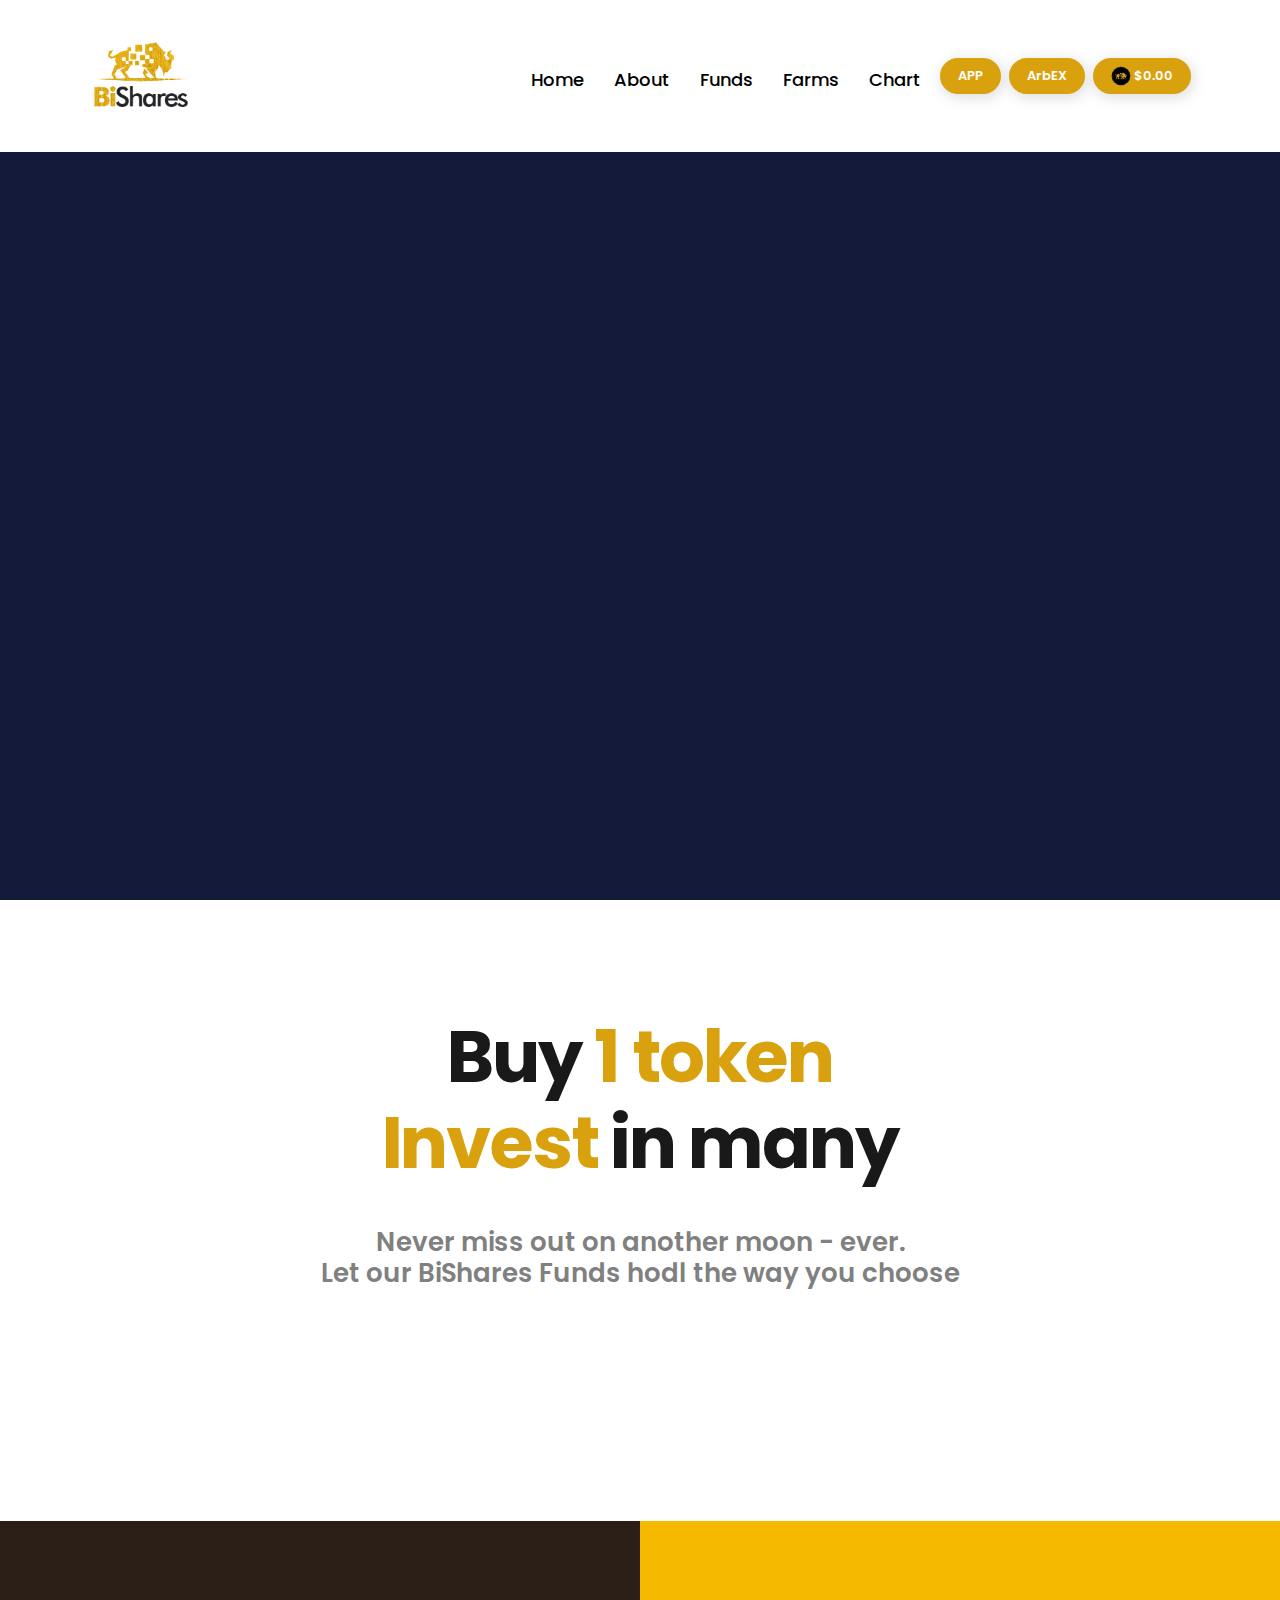
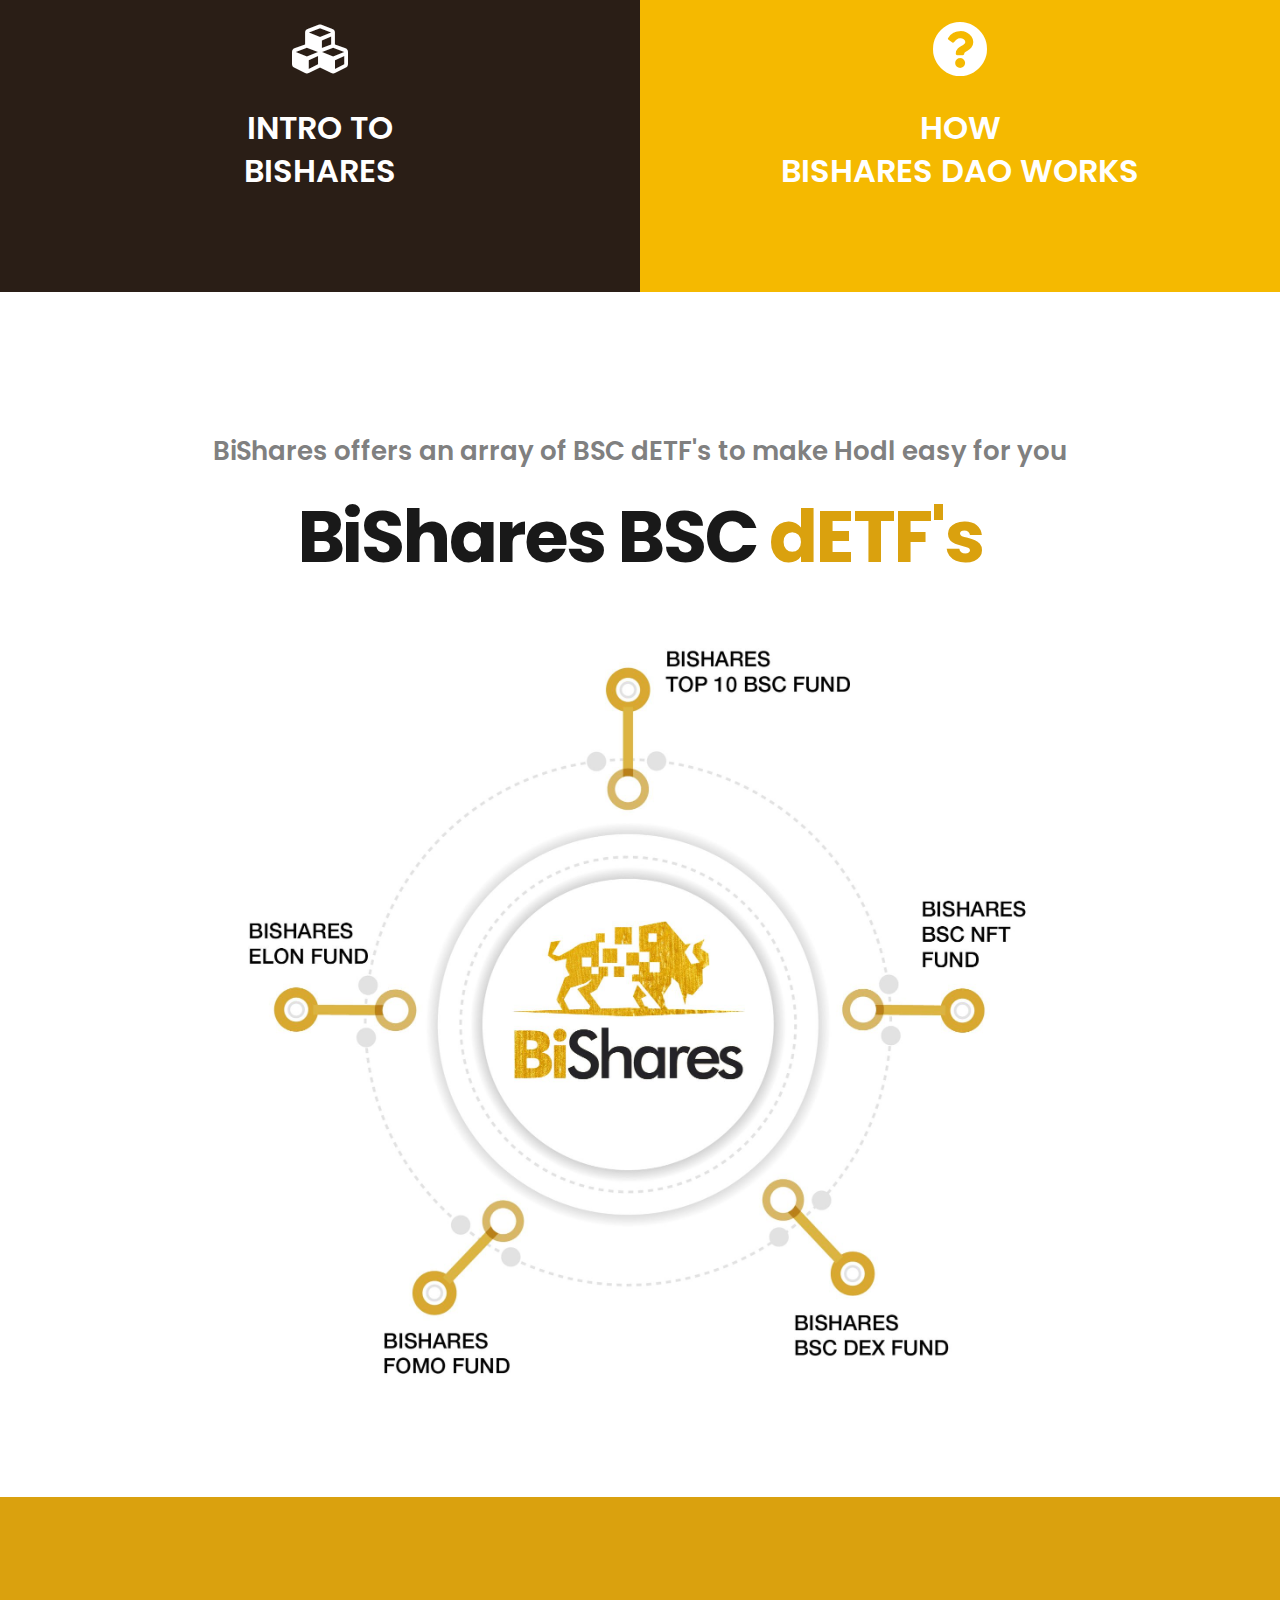
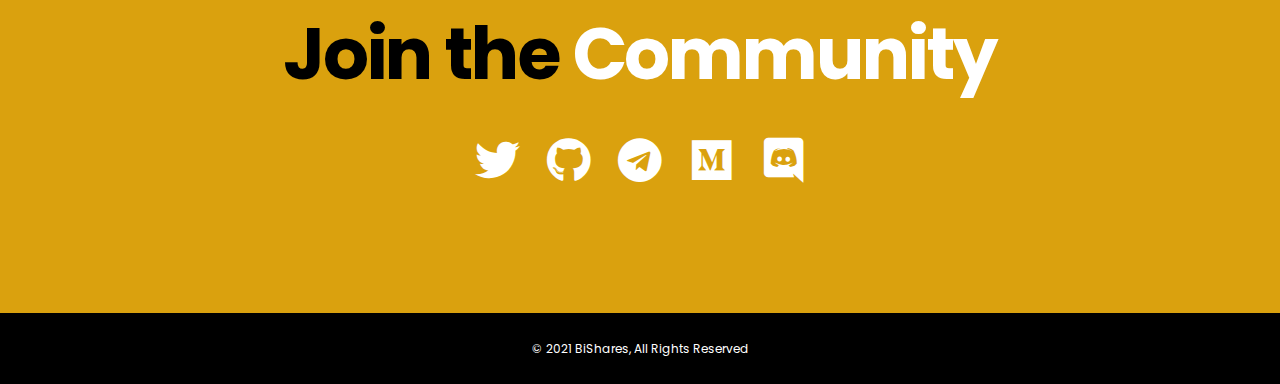
==== commit 29312f46: "ArbEX" ====
--- a/index.html
+++ b/index.html
@@ -60,7 +60,9 @@
                             <a class="ts-scroll btn btn-primary btn-sm m-1 px-3 ts-width__auto"
                             href="https://app.bishares.finance" target="_blank">APP</a>
                             <a class="ts-scroll btn btn-primary btn-sm m-1 px-3 ts-width__auto"
-                                href="https://charts.bogged.finance/?token=0x19A6Da6e382b85F827088092a3DBe864d9cCba73"
+                            href="https://arbex.bishares.finance" target="_blank">ArbEX</a>
+                            <a class="ts-scroll btn btn-primary btn-sm m-1 px-3 ts-width__auto"
+                                href="https://www.coingecko.com/en/coins/bishares"
                                 id="bison_price" target="_blank"><img src="assets/img/CoinSoloGold.svg"
                                     style="height: 20px;" /> $0.00</a>
                         </div>
@@ -240,17 +242,18 @@
     <script src="assets/js/jquery-validate.bootstrap-tooltip.min.js"></script>
     <script src="assets/js/custom.js"></script>
 
-    <script>
+    <script type="text/javascript">
         get_bison_price();
         function get_bison_price() {
             $.ajax({
                 type: "GET",
-                url: "https://api.vlad.finance/bishares-price.php?key=6547643&pool=0xec1214ee197304c17eb9e427e246a4fd37ba718e&token=0x19A6Da6e382b85F827088092a3DBe864d9cCba73&decimals=8",
+                url: "https://api.coingecko.com/api/v3/simple/price?ids=bishares&vs_currencies=usd",
                 success: function (data) {
-                    bison = JSON.parse(data)['data'];
+                    bison = data["bishares"]["usd"];
                     if (bison == "0.00" || bison == "nan" || bison == "inf") {
                         setTimeout(function () { get_bison_price(); }, 1000);
                     } else if (bison !== "0.00" && bison != "nan" && bison != "inf") {
+                      console.log(bison);
                         $('#bison_price').html("<img src='assets/img/CoinSoloGold.svg' style='height: 20px;' /> $" + bison);
                         setTimeout(function () { get_bison_price(); }, 30000);
                     }
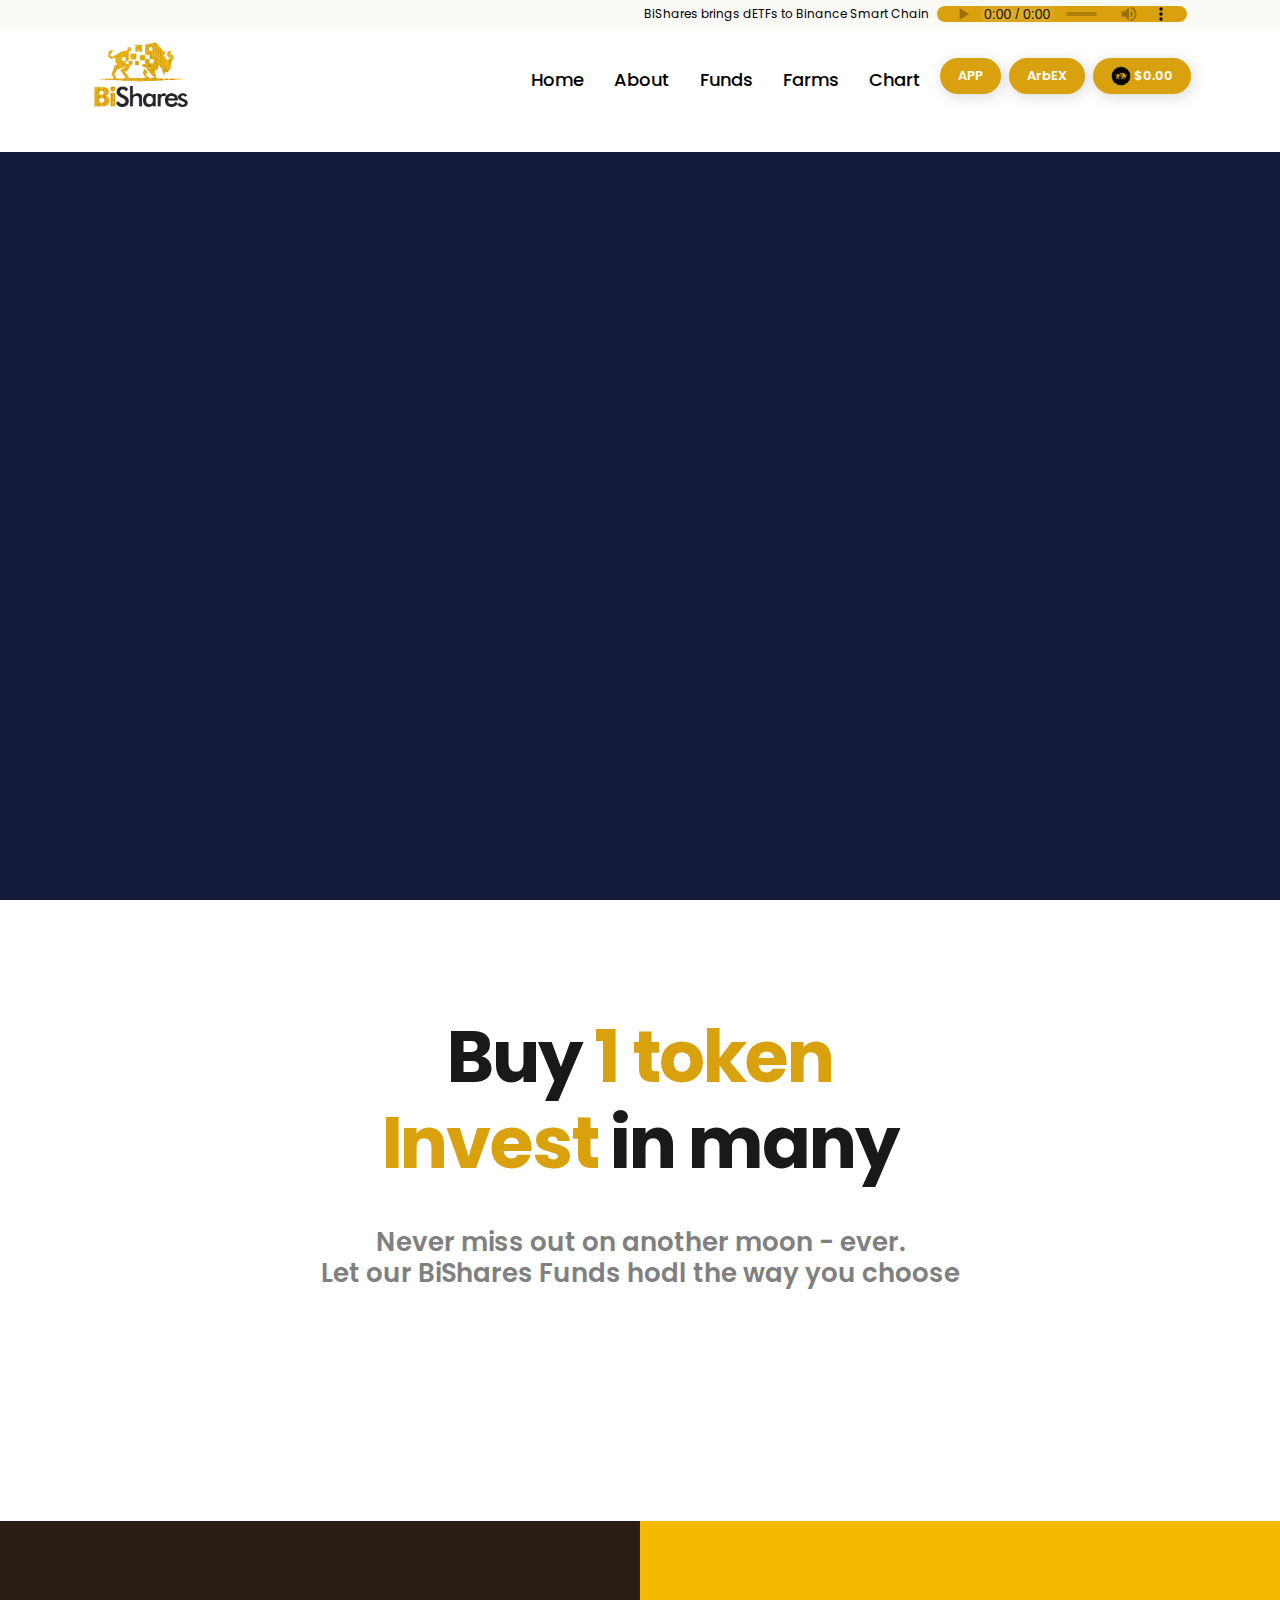
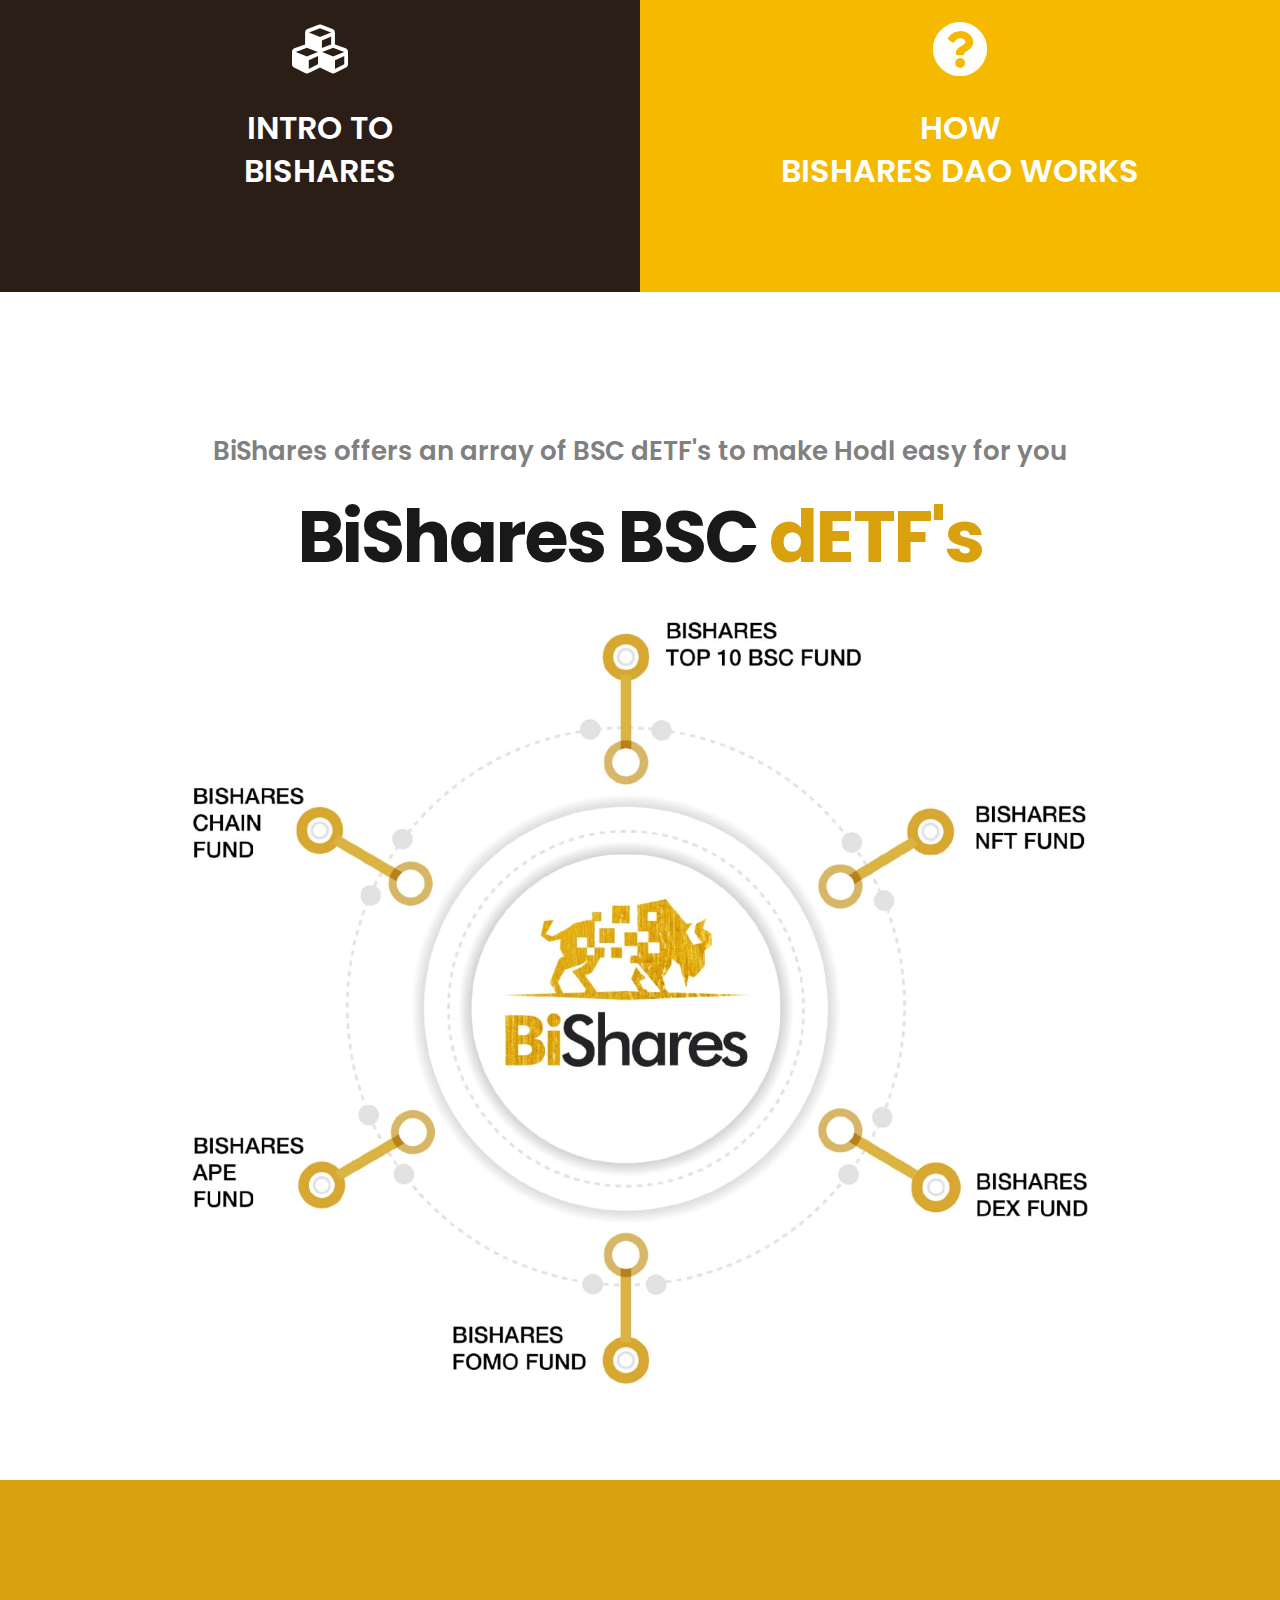
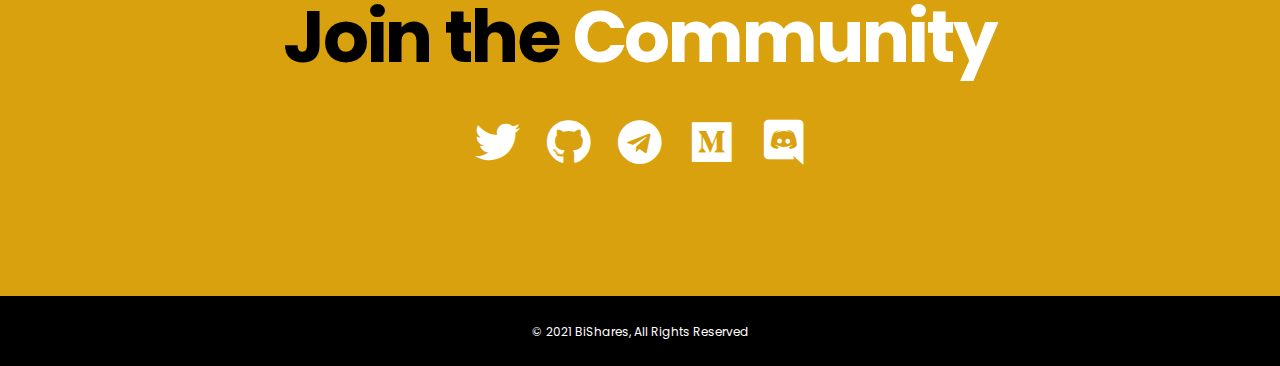
==== commit 45c87917: "podcast" ====
--- a/index.html
+++ b/index.html
@@ -35,6 +35,20 @@
         <!--************ HERO ***************************************************************************************-->
         <!--*********************************************************************************************************-->
         <header id="ts-hero" class="ts-full-screen ts-separate-bg-element">
+            <!-- START OF AUDIO PLAYER -->
+            <div class="audio-wrap">
+                <div class="container">
+                    <div class="audio-inner">
+                        <span>BiShares brings dETFs to Binance Smart Chain</span>
+                        <audio controls>
+                            <source src="https://d3ctxlq1ktw2nl.cloudfront.net/staging/2021-8-11/d1dd198d-125f-8527-7283-780ffdfe79a8.mp3" type="audio/mpeg">
+
+                        </audio>
+                    </div>
+                    <div class="clearfix"></div>
+                </div>
+            </div>
+            <!-- END OF AUDIO PLAYER -->
             <!--NAVIGATION ******************************************************************************************-->
             <nav class="navbar navbar-expand-lg navbar-dark fixed-top ts-separate-bg-element" data-bg-color="#fff">
                 <div class="container">
--- a/assets/css/style.css
+++ b/assets/css/style.css
@@ -1864,7 +1864,37 @@
 #ts-hero .ts-background-image {
     background-position: top center;
 }
-
+/*-------------------------------------------
+  -- Header Audio
+-------------------------------------------*/
+.audio-wrap{
+    width:100%;
+    z-index: 1032;
+    position:fixed;
+    padding: 0.3rem;
+    color: #000;
+    background: #fbf9f5;
+    border-bottom: 1px solid rgba(218, 161, 14, 2%);
+}
+.audio-inner{
+    display: flex;
+    align-items: center;
+    float: right;
+}
+.audio-inner span{
+    margin-right:0.5rem;
+    font-size: 12px;
+}
+.audio-wrap audio{
+    height: 16px;
+    width: 250px;
+    margin-right:0.5rem;
+}
+.audio-inner audio::-webkit-media-controls-play-button,
+audio::-webkit-media-controls-panel{
+    background-color: #daa10e;
+    color: #000;
+}
 /*-------------------------------------------
   -- Navbar
 -------------------------------------------*/
@@ -1880,7 +1910,8 @@
 
 .navbar.in {
     padding-bottom: 1rem;
-    padding-top: 1rem;
+    /* padding-top: 1rem; */
+    padding-top: 1.5rem;
     
 }
 
@@ -2548,6 +2579,9 @@
     .ts-promo-numbers h2 {
         font-size: 2.375rem;
     }
+    .audio-inner{
+        float: none;
+    }
 }
 
 @media (min-width: 48rem) and (max-width: 61.9375rem) {
@@ -2722,6 +2756,7 @@
     .ts-promo-numbers h2 {
         font-size: 2.25rem;
     }
+    .fixed-top{top:13px;}
 }
 
 @media (min-width: 36rem) and (max-width: 61.9375rem) {
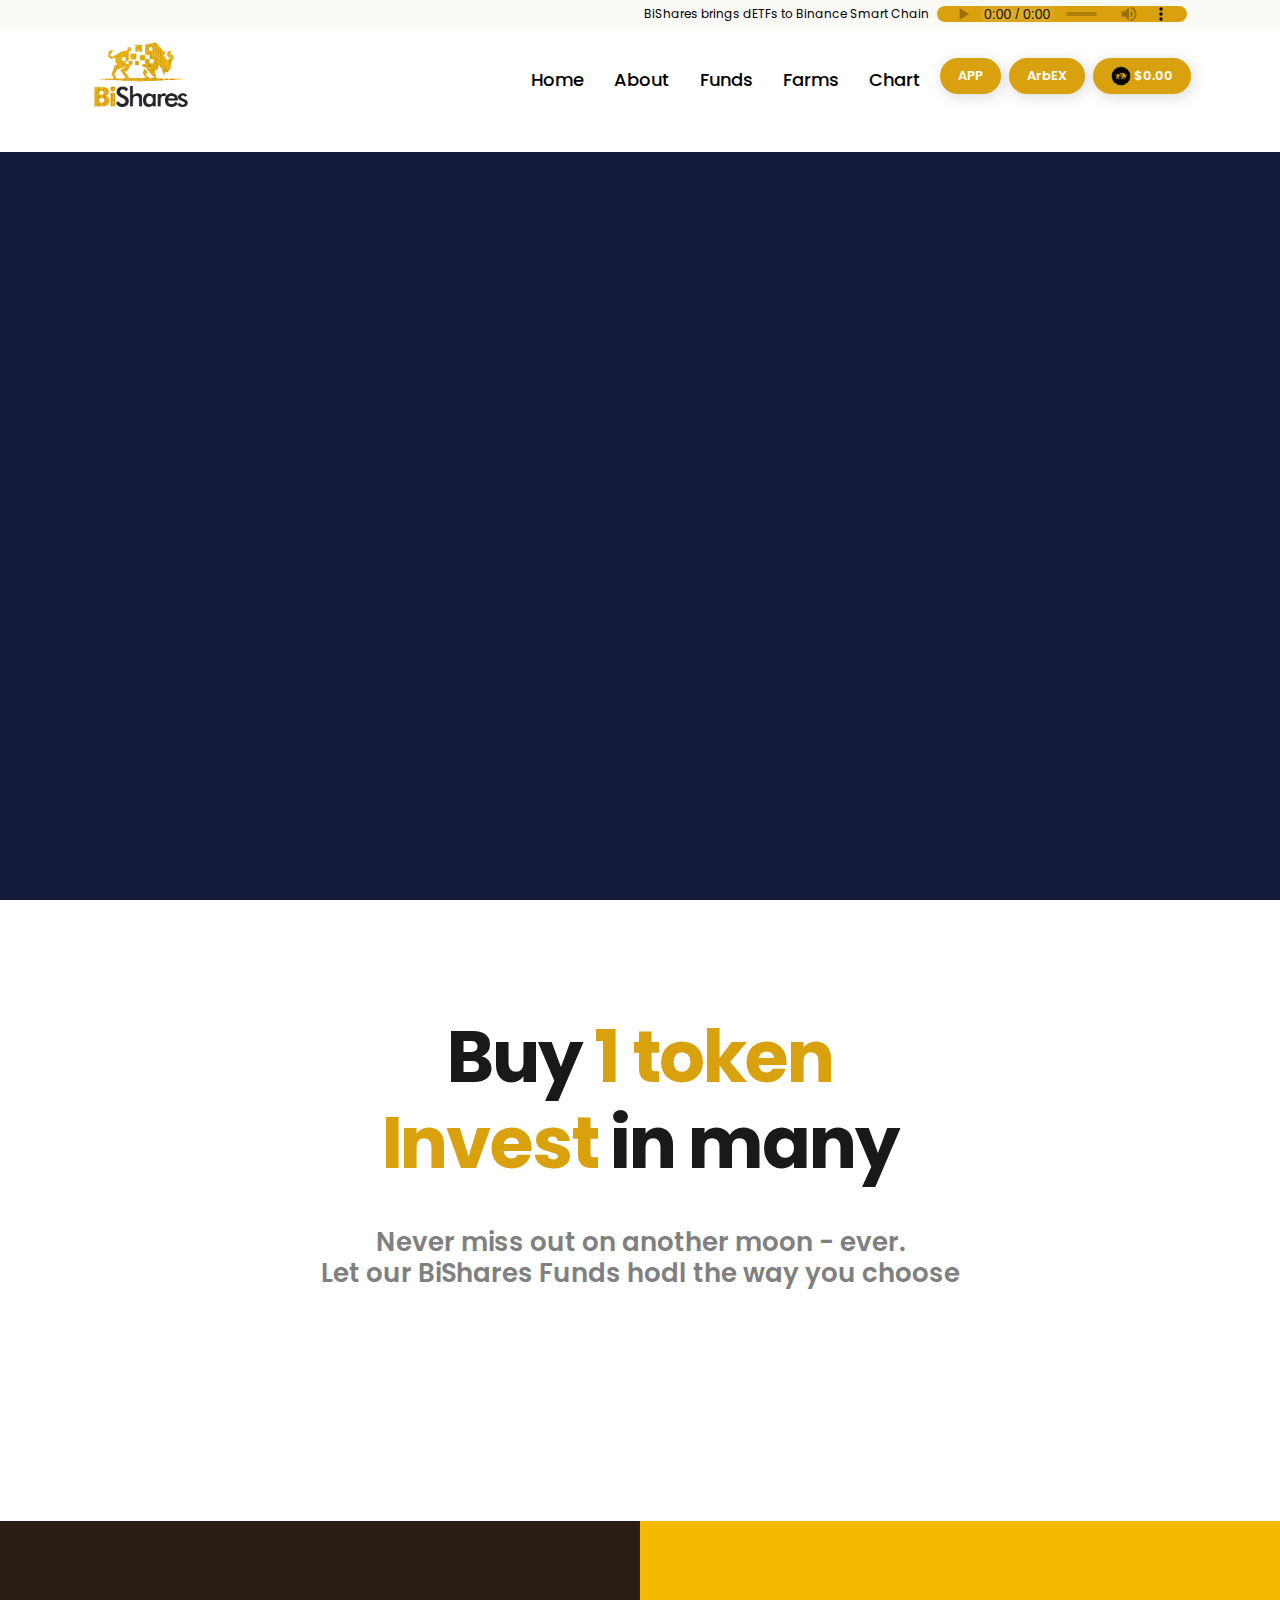
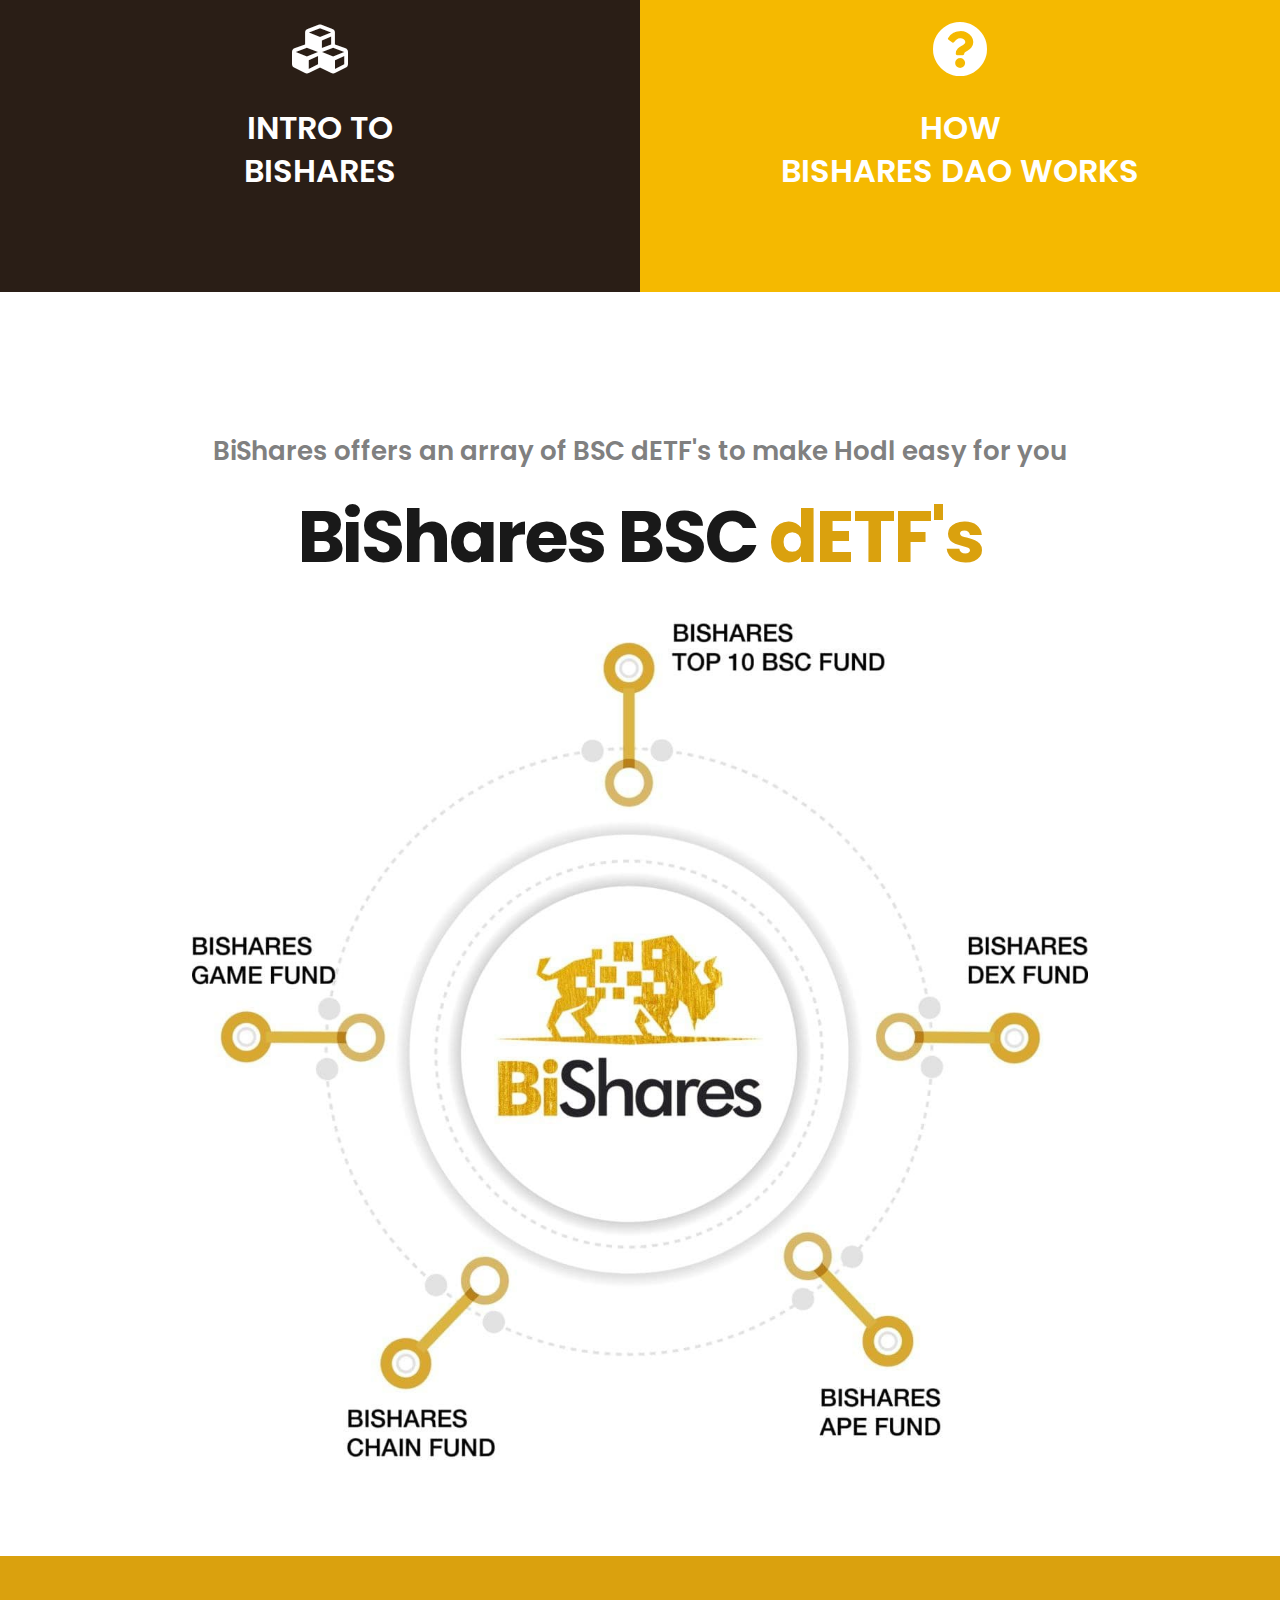
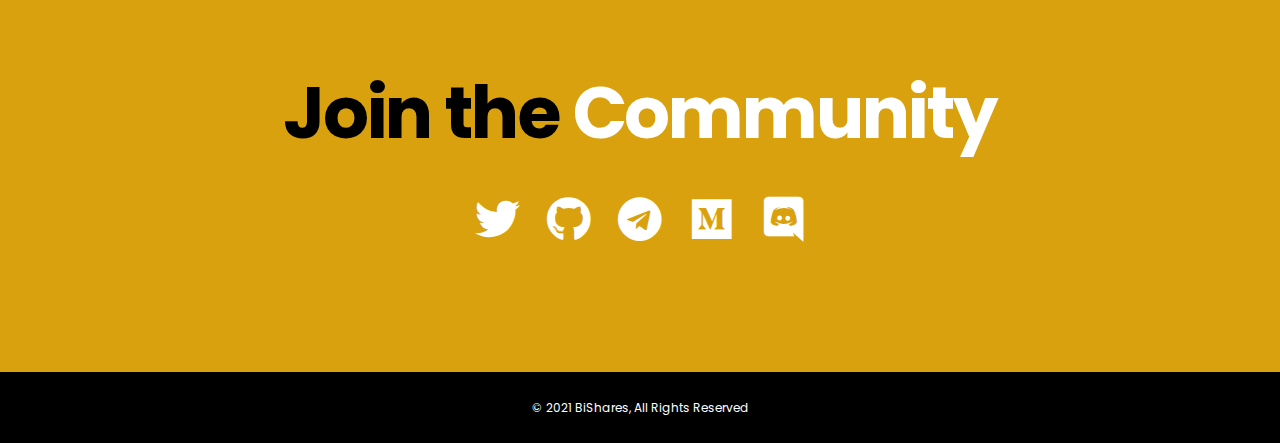
==== commit 8c410aaa: "buy button" ====
--- a/index.html
+++ b/index.html
@@ -76,7 +76,7 @@
                             <a class="ts-scroll btn btn-primary btn-sm m-1 px-3 ts-width__auto"
                             href="https://arbex.bishares.finance" target="_blank">ArbEX</a>
                             <a class="ts-scroll btn btn-primary btn-sm m-1 px-3 ts-width__auto"
-                                href="https://www.coingecko.com/en/coins/bishares"
+                                href="https://charts.bogged.finance/?token=0x19A6Da6e382b85F827088092a3DBe864d9cCba73"
                                 id="bison_price" target="_blank"><img src="assets/img/CoinSoloGold.svg"
                                     style="height: 20px;" /> $0.00</a>
                         </div>
@@ -98,10 +98,10 @@
                             <div data-animate="ts-fadeInUp" data-delay=".1s">
                                 <p class="w-75 text-white mb-5 ts-opacity__90">Audited and Diversified Decentralized ETF's (dETF's) on Binance Smart Chain</p>
                             </div>
-                            <!-- a href="#how-it-works" class="btn btn-primary btn-lg ts-scroll mr-4" data-animate="ts-fadeInUp" data-delay=".2s">
+                            <a href="https://app.bishares.finance" target="_blank" class="btn btn-primary btn-lg ts-scroll mr-4" data-animate="ts-fadeInUp" data-delay=".2s">
                             APP
                             <i class="fa fa-arrow-right small ml-3 ts-opacity__50"></i>
-                        </a> -->
+                        </a>
                         </center>
                     </div>
 
@@ -141,10 +141,10 @@
                                 Let our BiShares Funds hodl the way you choose</h3>
                             <br />
                             <br />
-                            <!-- <a href="#" class="btn btn-primary btn-lg ts-scroll mr-4 m-2" data-animate="ts-fadeInUp" data-delay=".2s">
-                                Buy BINFT
+                            <a href="https://arbex.bishares.finance/swap" class="btn btn-primary btn-lg ts-scroll mr-4 m-2" data-animate="ts-fadeInUp" data-delay=".2s" target="_blank">
+                                Buy BISON
                                 <i class="fa fa-arrow-right small ml-3 ts-opacity__50"></i>
-                            </a> -->
+                            </a>
                             <a href="./funds.html" class="btn btn-primary btn-lg ts-scroll mr-4 m-2"
                                 data-animate="ts-fadeInUp" data-delay=".2s">
                                 DETAILS
@@ -261,14 +261,14 @@
         function get_bison_price() {
             $.ajax({
                 type: "GET",
-                url: "https://api.coingecko.com/api/v3/simple/price?ids=bishares&vs_currencies=usd",
+                url: "https://api.pancakeswap.info/api/v2/tokens/0x19A6Da6e382b85F827088092a3DBe864d9cCba73",
                 success: function (data) {
-                    bison = data["bishares"]["usd"];
+                    bison = data["data"]["price"];
                     if (bison == "0.00" || bison == "nan" || bison == "inf") {
                         setTimeout(function () { get_bison_price(); }, 1000);
                     } else if (bison !== "0.00" && bison != "nan" && bison != "inf") {
                       console.log(bison);
-                        $('#bison_price').html("<img src='assets/img/CoinSoloGold.svg' style='height: 20px;' /> $" + bison);
+                        $('#bison_price').html("<img src='assets/img/CoinSoloGold.svg' style='height: 20px;' /> $" + parseFloat(bison).toFixed(2));
                         setTimeout(function () { get_bison_price(); }, 30000);
                     }
                 }
--- a/assets/css/style.css
+++ b/assets/css/style.css
@@ -592,6 +592,24 @@
 .ts-height__1000px {
     height: 62.5rem;
 }
+/*- ---------------------------------------------*/
+/*- m-title
+/*- ---------------------------------------------*/
+.m-title{
+    display: inline-flex;
+    align-items: center;
+}
+.m-title i{
+    width: 68px;
+    display: flex;
+    align-items: center;
+    margin-right: 15px;
+}
+.m-title img{
+    width:100%;
+    border-radius: 100%;
+    border: 1px solid #daa10e;
+}
 
 /*- ---------------------------------------------*/
 /*- Icobox
@@ -2500,6 +2518,393 @@
     transform: rotate(-90deg);
     transform-origin: bottom;
 }
+/* ---------------------------------------- 
+Audio Section
+-------------------------------------------*/
+.heading-wrap h1 {
+    text-align: center;
+    margin-bottom:20px;
+}
+.aud-wrap, .au-player{
+    margin-top:20px
+}
+.spotify-link span {
+    color: #000;
+    font-size: 16px;
+    border-bottom: 0;
+}
+.podcast-wrap{
+    margin-bottom:7rem;
+}
+.sub-details{
+    display: flex;
+}
+.sub-details div{
+    border-right: 1px solid #000;
+    padding-left: 10px;
+    padding-right:10px;
+    margin-top:10px;
+}
+.sub-details div:first-child{
+    padding-left:0;
+}
+.sub-details div:last-child{
+    padding-right:0;
+    border:0;
+}
+*:focus
+{
+    outline: none;
+}
+
+#app-cover
+{
+    /* position: absolute;
+    top: 50%;
+    right: 0;
+    left: 0; */
+    width: 430px;
+    height: 100px;
+    margin: 0px auto;
+}
+
+/* #bg-artwork
+{
+    position: fixed;
+    top: -30px;
+    right: -30px;
+    bottom: -30px;
+    left: -30px;
+    background-image: url("https://raw.githubusercontent.com/himalayasingh/music-player-1/master/img/_1.jpg");
+    background-repeat: no-repeat;
+    background-size: cover;
+    background-position: 50%;
+    filter: blur(40px);
+    -webkit-filter: blur(40px);
+    z-index: 1;
+} */
+
+/* #bg-layer
+{
+    position: fixed;
+    top: 0;
+    right: 0;
+    bottom: 0;
+    left: 0;
+    background-color: #fff;
+    opacity: 0.51;
+    z-index: 2;
+} */
+
+#player
+{
+    position: relative;
+    height: 100%;
+    z-index: 3;
+}
+
+#player-track
+{
+    /* position: absolute;
+    top: -2px;
+    right: 15px;
+    left: 15px; */
+    padding: 13px 22px 10px 184px;
+    background-color: rgb(245, 185, 0);
+    border-radius: 15px 15px 0 0;
+    transition: 0.3s ease top;
+    z-index: 1;
+}
+
+#player-track.active
+{
+    top: -92px;
+}
+
+#album-name
+{
+    color: #000;
+    font-size: 17px;
+    font-weight: bold;
+}
+
+#track-name
+{
+    color: #777460;
+    font-size: 13px;
+    margin: 2px 0 13px 0;
+}
+
+#track-time
+{
+    height: 14px;
+    margin-bottom: 3px;
+    overflow: hidden;
+}
+
+#current-time
+{
+    float: left;
+}
+
+#track-length
+{
+    float: right;
+}
+
+#current-time, #track-length
+{
+    color: transparent;
+    font-size: 11px;
+    background-color: rgba(218, 161, 14, 0.4);
+    border-radius: 10px;
+    transition: 0.3s ease all;
+}
+
+#track-time.active #current-time, #track-time.active #track-length
+{
+    color: rgba(129, 89, 4, 0.4);
+    background-color: transparent;
+}
+
+#s-area, #seek-bar
+{
+    position: relative;
+    height: 4px;
+    border-radius: 4px;
+}
+
+#s-area
+{
+    background-color:#eaaf05;
+    cursor: pointer;
+}
+
+#ins-time
+{
+    position: absolute;
+    top: -29px;
+    color: #fff;
+    font-size: 12px;
+    white-space: pre;
+    padding: 5px 6px;
+    border-radius: 4px;
+	display:none;
+}
+
+#s-hover
+{
+    position: absolute;
+    top: 0;
+    bottom: 0;
+    left: 0;
+    opacity: 0.2;
+    z-index: 2;
+}
+
+#ins-time, #s-hover
+{
+    background-color: #3b3d50;
+}
+
+#seek-bar
+{
+    content: '';
+    position: absolute;
+    top: 0;
+    bottom: 0;
+    left: 0;
+    width: 0;
+    background-color: rgba(129, 89, 4, 0.4);
+    transition: 0.2s ease width;
+    z-index: 1;
+}
+
+#player-content
+{
+    position: relative;
+    height: 100%;
+    background-color: #fff;
+    box-shadow: 0 13px 14px rgba(0, 0, 0, .2);
+    border-radius: 15px;
+    z-index: 2;
+}
+
+#album-art
+{
+    position: absolute;
+    top: -40px;
+    width: 115px;
+    height: 115px;
+    margin-left: 40px;
+    transform: rotateZ(0);
+    transition: 0.3s ease all;
+    box-shadow: 0 0 0 10px #fff;
+    border-radius: 50%;
+    overflow: hidden;
+}
+
+#album-art.active
+{
+    top: -60px;
+    box-shadow: 0 0 0 4px #fff7f7, 0 30px 50px -15px #afb7c1;
+}
+
+#album-art:before
+{
+    content: '';
+    position: absolute;
+    top: 50%;
+    right: 0;
+    left: 0;
+    width: 20px;
+    height: 20px;
+    margin: -10px auto 0 auto;
+    background-color: #d6dee7;
+    border-radius: 50%;
+    box-shadow: inset 0 0 0 2px #fff;
+    z-index: 2;
+}
+
+#album-art img
+{
+    display: block;
+    position: absolute;
+    top: 0;
+    left: 0;
+    width: 100%;
+    height: 100%;
+    opacity: 0;
+    z-index: -1;
+}
+
+#album-art img.active
+{
+    opacity: 1;
+    z-index: 1;
+}
+
+#album-art.active img.active
+{
+    z-index: 1;
+    animation: rotateAlbumArt 3s linear 0s infinite forwards;
+}
+
+@keyframes rotateAlbumArt
+{
+    0%{ transform: rotateZ(0); }
+    100%{ transform: rotateZ(360deg); }
+}
+
+#buffer-box
+{
+    position: absolute;
+    top: 50%;
+    right: 0;
+    left: 0;
+    height: 13px;
+    color: #1f1f1f;
+    font-size: 13px;
+    font-family: Helvetica;
+    text-align: center;
+    font-weight: bold;
+    line-height: 1;
+    padding: 6px;
+    margin: -12px auto 0 auto;
+    background-color: rgba(255, 255, 255, 0.19);
+    opacity: 0;
+    z-index: 2;
+}
+
+#album-art img, #buffer-box
+{
+    transition: 0.1s linear all;
+}
+
+#album-art.buffering img
+{
+    opacity: 0.25;
+}
+
+#album-art.buffering img.active
+{
+    opacity: 0.8;
+    filter: blur(2px);
+    -webkit-filter: blur(2px);
+}
+
+#album-art.buffering #buffer-box
+{
+    opacity: 1;
+}
+
+#player-controls
+{
+    width: 250px;
+    height: 100%;
+    margin: 0 5px 0 141px;
+    float: right;
+    overflow: hidden;
+}
+
+.control
+{
+    width: 33.333%;
+    float: left;
+    padding: 28px 0;
+}
+
+.button
+{
+    width: 40px;
+    height: 40px;
+    padding: 12px;
+    display: flex;
+    align-items: center;
+    background-color: #fff;
+    border-radius: 6px;
+    cursor: pointer;
+}
+
+.button i
+{
+    display: block;
+    color: #d6dee7;
+    font-size: 26px;
+    text-align: center;
+    line-height: 1;
+}
+
+.button, .button i
+{
+    transition: 0.2s ease all;
+}
+
+.button:hover
+{
+    background-color: #d6d6de;
+}
+
+.button:hover i
+{
+    color: #fff;
+}
+
+#ytd-url {
+  display: block;
+  position: fixed;
+  right: 0;
+  bottom: 0;
+  padding: 10px 14px;
+  margin: 20px;
+  color: #fff;
+  font-size: 14px;
+  text-decoration: none;
+  background-color: #ae5f87;
+  border-radius: 4px;
+  box-shadow: 0 10px 20px -5px rgba(174, 95, 135, 0.86);
+  z-index: 125;
+}
 
 /*-------------------------------------------
   -- Other
@@ -2756,7 +3161,38 @@
     .ts-promo-numbers h2 {
         font-size: 2.25rem;
     }
+    .audio-wrap audio {
+        height: 16px;
+        width: 182px;
+        margin-right: 0;
+    }
     .fixed-top{top:13px;}
+    .m-title, .m-title i{ 
+        display:block;
+        margin-right:0;
+        margin-bottom:15px;
+    }
+    .sub-details{
+        display: inline-flex;
+        text-align: center;
+    }
+    #app-cover{
+        width:100%;
+    }
+    #player-track{
+        padding: 13px 15px 10px 121px;
+    }
+    #album-art{
+        width: 96px;
+        height: 96px;
+        margin-left: 15px;
+    }
+    .au-player{
+        margin-top:30px;
+    }
+    .reverse{
+        flex-direction: column-reverse;
+    }
 }
 
 @media (min-width: 36rem) and (max-width: 61.9375rem) {
@@ -2771,6 +3207,22 @@
     .ts-block-inside {
         padding: 2.5rem;
     }
+    #app-cover{
+        width: 100%;
+    }
+    #player-track{
+        padding: 13px 13px 10px 60px;
+    }
+    #album-art{
+        top: -32px;
+        width: 60px;
+        height: 60px;
+        margin-left: 15px;
+        box-shadow: 0 0 0 5px #fff;
+    }
+    #album-art.active {
+        top: -29px;
+    }
 }
 
 @media (min-width: 62rem) {
